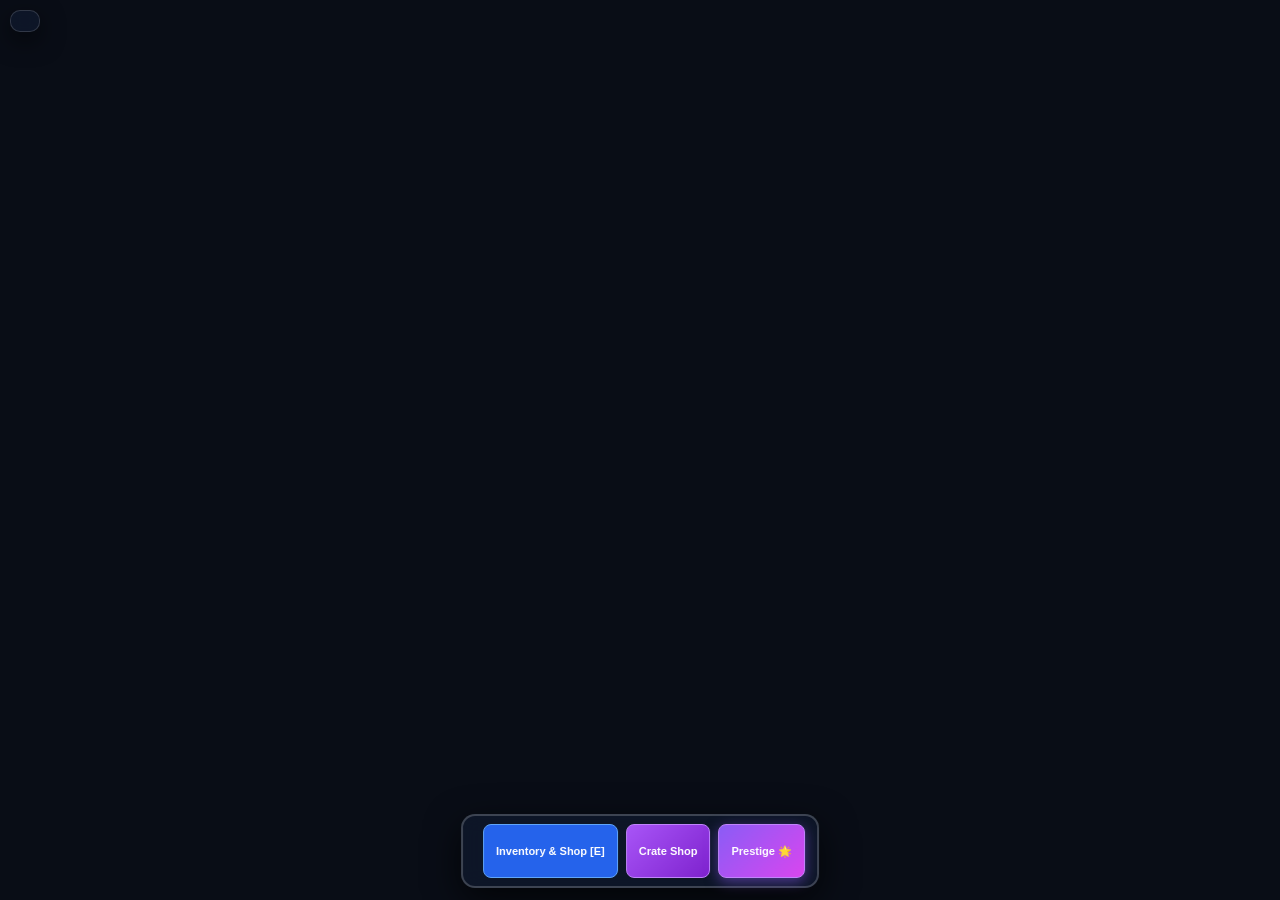
==== all.html @ d8cf81f6 "Add self-contained all.html for standalone testing" ====
<!DOCTYPE html>
<html lang="en">
<head>
  <meta charset="UTF-8">
  <meta name="viewport" content="width=device-width, initial-scale=1.0">
  <title>Miner's Haven Clone</title>
  <style>
/* ===========================================================
   MINER'S HAVEN - RESPONSIVE STYLESHEET
   =========================================================== */

html, body {
  margin: 0;
  padding: 0;
  overflow: hidden;
  background: #090d16;
  font-family: system-ui, -apple-system, BlinkMacSystemFont, 'Segoe UI', Roboto, sans-serif;
  -webkit-user-select: none;
  user-select: none;
  width: 100vw;
  height: 100vh;
}

canvas { display: block; cursor: grab; }
canvas.dragging { cursor: grabbing; }
canvas.mode-placing, canvas.mode-moving { cursor: crosshair; }
canvas.mode-inspecting { cursor: help; }

/* Responsive HUD Data Box */
#hud {
  position: fixed;
  top: 10px; left: 10px;
  color: #f1f5f9;
  background: rgba(15, 23, 42, 0.92);
  backdrop-filter: blur(8px);
  border: 1px solid rgba(255, 255, 255, 0.15);
  padding: 10px 14px;
  border-radius: 10px;
  font-size: 11px;
  font-family: ui-monospace, SFMono-Regular, Menlo, Monaco, Consolas, monospace;
  pointer-events: auto;
  line-height: 1.45;
  white-space: pre-wrap;
  max-width: min(440px, calc(100vw - 20px));
  box-sizing: border-box;
  z-index: 60;
  box-shadow: 0 8px 24px rgba(0,0,0,0.6);
}

/* Building Context Action Card */
#contextMenu {
  position: fixed;
  width: 250px;
  background: #0f172a;
  border: 2px solid #3b82f6;
  border-radius: 12px;
  box-shadow: 0 16px 36px rgba(0, 0, 0, 0.8);
  display: none;
  flex-direction: column;
  z-index: 90;
  overflow: hidden;
}
#contextMenu.open { display: flex; }
.ctx-header {
  display: flex;
  align-items: center;
  justify-content: space-between;
  padding: 10px 14px;
  background: rgba(255, 255, 255, 0.06);
  border-bottom: 1px solid rgba(255, 255, 255, 0.1);
}
.ctx-title-box { display: flex; align-items: center; gap: 8px; }
.ctx-swatch {
  width: 24px; height: 24px;
  border-radius: 6px;
  border: 1px solid rgba(255, 255, 255, 0.2);
}
.ctx-title { font-size: 13px; font-weight: 800; color: #f8fafc; }
.ctx-sub { font-size: 10px; font-weight: 600; color: #7fd0ff; }
.ctx-close {
  background: none; border: none; color: #94a3b8;
  font-size: 18px; cursor: pointer; padding: 0 4px;
}
.ctx-close:hover { color: #ef476f; }
.ctx-body {
  padding: 12px;
  display: flex;
  flex-direction: column;
  gap: 10px;
}
.ctx-stats {
  font-size: 11px; color: #cbd5e1;
  background: rgba(0, 0, 0, 0.3);
  padding: 8px;
  border-radius: 6px;
  line-height: 1.4;
}
.ctx-actions { display: flex; flex-direction: column; gap: 6px; }
.ctx-btn {
  background: #1e293b;
  border: 1px solid #334155;
  color: #f8fafc;
  padding: 8px;
  border-radius: 6px;
  font-size: 11px; font-weight: 700;
  cursor: pointer;
  display: flex; align-items: center; justify-content: center; gap: 6px;
  transition: all 0.15s;
}
.ctx-btn:hover { background: #334155; border-color: #3b82f6; }
.ctx-btn.danger { color: #ef476f; border-color: rgba(239, 71, 111, 0.3); }
.ctx-btn.danger:hover { background: #ef476f; color: #fff; }

.ctx-walls-section {
  border-top: 1px solid rgba(255, 255, 255, 0.1);
  padding-top: 8px;
}
.ctx-walls-title { font-size: 10px; font-weight: 700; color: #94a3b8; margin-bottom: 6px; }
.ctx-walls-grid { display: grid; grid-template-columns: 1fr 1fr; gap: 4px; }
.ctx-wall-btn {
  background: rgba(255, 255, 255, 0.05);
  border: 1px solid rgba(255, 255, 255, 0.15);
  color: #cbd5e1;
  font-size: 9px; font-weight: 700;
  padding: 5px;
  border-radius: 4px;
  cursor: pointer;
}
.ctx-wall-btn.active {
  background: #10b981; color: #fff; border-color: #34d399;
}

/* Reactive Hotbar UI */
#hotbarContainer {
  position: fixed;
  bottom: 12px;
  left: 50%;
  transform: translateX(-50%);
  display: flex;
  align-items: center;
  gap: 8px;
  background: rgba(15, 23, 42, 0.92);
  backdrop-filter: blur(10px);
  border: 2px solid rgba(255, 255, 255, 0.2);
  border-radius: 14px;
  padding: 8px 12px;
  box-shadow: 0 12px 36px rgba(0, 0, 0, 0.7);
  z-index: 60;
  max-width: min(96vw, 760px);
  box-sizing: border-box;
  flex-wrap: wrap;
  justify-content: center;
}
.hotbar-slot {
  width: min(54px, 13vw);
  height: min(54px, 13vw);
  background: #1e293b;
  border: 2px solid #334155;
  border-radius: 8px;
  display: flex;
  flex-direction: column;
  align-items: center;
  justify-content: center;
  cursor: pointer;
  position: relative;
  transition: all 0.15s;
}
.hotbar-slot:hover { border-color: #60a5fa; transform: translateY(-2px); }
.hotbar-slot.active { border-color: #ff9f6b; background: rgba(255, 159, 107, 0.15); box-shadow: 0 0 10px rgba(255, 159, 107, 0.4); }
.hotbar-key {
  position: absolute; top: 2px; left: 4px; font-size: 9px; font-weight: 800; color: #94a3b8;
}
.hotbar-swatch { width: 18px; height: 18px; border-radius: 4px; margin-top: 4px; }
.hotbar-label { font-size: 8px; font-weight: 700; color: #f8fafc; margin-top: 2px; text-align: center; max-width: 48px; overflow: hidden; text-overflow: ellipsis; white-space: nowrap; }

.inventory-btn {
  background: #2563eb;
  border: 1px solid #60a5fa;
  border-radius: 8px;
  color: #fff;
  padding: 0 12px;
  height: min(54px, 13vw);
  font-size: 11px;
  font-weight: 800;
  cursor: pointer;
  display: flex; align-items: center; justify-content: center; gap: 6px;
  transition: background 0.15s, transform 0.15s;
  white-space: nowrap;
}
.inventory-btn:hover { background: #3b82f6; transform: translateY(-2px); }
.crate-shop-btn {
  background: linear-gradient(135deg, #a855f7, #7e22ce);
  border: 1px solid #c084fc;
}
.crate-shop-btn:hover { background: linear-gradient(135deg, #c084fc, #a855f7); }

/* Reactive Industrial Dark Inventory Folder Dialog */
#inventoryModal, #customCreatorModal, #crateModal {
  position: fixed;
  top: 0; left: 0; width: 100vw; height: 100vh;
  background: rgba(9, 13, 22, 0.85);
  backdrop-filter: blur(12px);
  display: none;
  align-items: center;
  justify-content: center;
  z-index: 100;
}
#inventoryModal.open, #customCreatorModal.open, #crateModal.open { display: flex; }

.inv-wrapper {
  width: 920px;
  max-width: 94vw;
  max-height: 90vh;
  display: flex;
  flex-direction: column;
}

.inv-header {
  display: flex;
  align-items: center;
  justify-content: space-between;
  padding: 0 4px;
}
.inv-tabs {
  display: flex;
  gap: 6px;
  flex-wrap: wrap;
}
.inv-tab {
  background: #1e293b;
  border: 1px solid #334155;
  border-bottom: none;
  border-radius: 8px 8px 0 0;
  color: #94a3b8;
  padding: 10px 18px;
  font-size: 12px;
  font-weight: 700;
  cursor: pointer;
  transition: all 0.15s;
  position: relative;
  top: 1px;
}
.inv-tab:hover { color: #f8fafc; background: #334155; }
.inv-tab.active {
  background: #0f172a;
  color: #38bdf8;
  border-color: #38bdf8;
  border-bottom: 1px solid #0f172a;
  z-index: 2;
  top: 0;
}

.inv-close {
  background: none; border: none; color: #94a3b8; font-size: 24px; cursor: pointer; padding: 4px 8px;
}
.inv-close:hover { color: #ef476f; }

.inv-window {
  background: #0f172a;
  border: 1px solid #38bdf8;
  border-radius: 0 10px 10px 10px;
  padding: 20px;
  box-shadow: 0 24px 60px rgba(0, 0, 0, 0.85);
  display: flex;
  flex-direction: column;
  gap: 16px;
  max-height: calc(85vh - 50px);
  overflow-y: auto;
}

.inv-toolbar {
  display: flex;
  align-items: center;
  justify-content: space-between;
  gap: 14px;
  background: rgba(30, 41, 59, 0.5);
  padding: 10px 14px;
  border-radius: 8px;
  border: 1px solid #334155;
}
.inv-search-wrap {
  flex: 1;
  display: flex;
  align-items: center;
}
.inv-search-input {
  width: 100%;
  background: #090d16;
  border: 1px solid #334155;
  border-radius: 6px;
  color: #f8fafc;
  padding: 10px 14px;
  font-size: 13px;
  outline: none;
  transition: border-color 0.15s;
}
.inv-search-input:focus {
  border-color: #38bdf8;
}
.creator-launch-btn {
  height: 40px;
  padding: 0 16px;
  font-size: 12px;
  background: #0284c7;
  border: 1px solid #38bdf8;
  white-space: nowrap;
}
.creator-launch-btn:hover { background: #0369a1; }

.inv-grid {
  display: grid;
  grid-template-columns: repeat(auto-fill, minmax(210px, 1fr));
  gap: 14px;
}

/* Item Card Styling & Rarity Borders */
.inv-card {
  background: rgba(30, 41, 59, 0.7);
  border: 2px solid #334155;
  border-radius: 10px;
  padding: 12px;
  display: flex;
  flex-direction: column;
  gap: 8px;
  position: relative;
  transition: transform 0.15s, border-color 0.15s;
}
.inv-card:hover { transform: translateY(-2px); border-color: #60a5fa; }
.inv-card.locked { opacity: 0.65; filter: grayscale(40%); }
.inv-card.rarity-common { border-color: #94a3b8; }
.inv-card.rarity-uncommon { border-color: #10b981; }
.inv-card.rarity-rare { border-color: #3b82f6; }
.inv-card.rarity-epic { border-color: #a855f7; }
.inv-card.rarity-exotic { border-color: #f59e0b; box-shadow: 0 0 10px rgba(245, 158, 11, 0.2); }

.inv-card-top { display: flex; align-items: center; gap: 10px; }
.inv-card-swatch { width: 32px; height: 32px; border-radius: 6px; border: 1px solid rgba(255, 255, 255, 0.2); flex-shrink: 0; }
.inv-card-title { font-size: 13px; font-weight: 800; color: #f8fafc; }
.inv-card-badge {
  font-size: 9px; font-weight: 800; padding: 2px 6px; border-radius: 4px; display: inline-block; margin-top: 2px; text-transform: uppercase;
}
.rarity-badge-common { background: rgba(148, 163, 184, 0.2); color: #cbd5e1; }
.rarity-badge-uncommon { background: rgba(16, 185, 129, 0.2); color: #34d399; }
.rarity-badge-rare { background: rgba(59, 130, 246, 0.2); color: #60a5fa; }
.rarity-badge-epic { background: rgba(168, 85, 247, 0.2); color: #c084fc; }
.rarity-badge-exotic { background: rgba(245, 158, 11, 0.2); color: #fbbf24; }

.inv-card-desc {
  font-size: 10px; color: #cbd5e1; line-height: 1.4; flex: 1;
  background: rgba(0, 0, 0, 0.25);
  padding: 8px;
  border-radius: 6px;
}
.inv-card-actions { display: flex; flex-direction: column; gap: 6px; }
.inv-card-place-btn {
  width: 100%;
  background: #2563eb;
  border: 1px solid #60a5fa;
  border-radius: 6px;
  color: #fff;
  padding: 8px;
  font-size: 11px;
  font-weight: 800;
  cursor: pointer;
  text-align: center;
  transition: background 0.15s;
}
.inv-card-place-btn:hover { background: #3b82f6; }
.inv-card-place-btn.locked-btn {
  background: #334155; border-color: #475569; color: #94a3b8; cursor: not-allowed;
}

.inv-slot-selector {
  display: flex; align-items: center; justify-content: space-between; gap: 4px;
  background: rgba(0, 0, 0, 0.3); padding: 4px; border-radius: 6px;
}
.inv-slot-label { font-size: 9px; font-weight: 700; color: #94a3b8; padding-left: 4px; }
.inv-slot-btns { display: flex; gap: 3px; }
.inv-slot-btn {
  width: 20px; height: 20px;
  background: rgba(255, 255, 255, 0.08);
  border: 1px solid rgba(255, 255, 255, 0.15);
  border-radius: 4px;
  color: #cbd5e1;
  font-size: 9px; font-weight: 800;
  cursor: pointer;
  display: flex; align-items: center; justify-content: center;
}
.inv-slot-btn:hover { background: #3b82f6; color: #fff; border-color: #60a5fa; }
.inv-slot-btn.equipped { background: #ff9f6b; color: #000; border-color: #ff9f6b; font-weight: 900; }

/* Interactive Crate Shop & Loot Box Animation */
.crate-window {
  width: 780px; max-width: 94vw;
  background: #0f172a;
  border: 2px solid #a855f7;
  border-radius: 14px;
  box-shadow: 0 20px 50px rgba(0, 0, 0, 0.9);
  display: flex; flex-direction: column; overflow: hidden;
}
.crate-header {
  display: flex; align-items: center; justify-content: space-between; padding: 14px 20px;
  background: rgba(168, 85, 247, 0.1); border-bottom: 1px solid rgba(168, 85, 247, 0.2);
}
.crate-title { font-size: 16px; font-weight: 800; color: #f8fafc; }
.crate-body {
  padding: 20px;
  display: flex; flex-direction: column; gap: 20px;
}
.crate-cards {
  display: grid; grid-template-columns: repeat(auto-fit, minmax(210px, 1fr)); gap: 16px;
}
.crate-card {
  background: rgba(30, 41, 59, 0.8);
  border: 2px solid #334155;
  border-radius: 12px;
  padding: 16px;
  display: flex; flex-direction: column; align-items: center; gap: 10px;
  text-align: center;
  transition: transform 0.15s, border-color 0.15s;
}
.crate-card:hover { transform: translateY(-3px); border-color: #c084fc; }
.crate-icon { font-size: 42px; margin-bottom: 4px; }
.crate-name { font-size: 14px; font-weight: 800; color: #f8fafc; }
.crate-cost { font-size: 12px; font-weight: 700; color: #34d399; }
.crate-desc { font-size: 10px; color: #cbd5e1; line-height: 1.4; }
.crate-buy-btn {
  width: 100%;
  background: linear-gradient(135deg, #a855f7, #7e22ce);
  border: 1px solid #c084fc;
  border-radius: 8px;
  color: #fff; padding: 10px; font-size: 12px; font-weight: 800;
  cursor: pointer; transition: transform 0.15s;
}
.crate-buy-btn:hover { transform: scale(1.03); background: linear-gradient(135deg, #c084fc, #a855f7); }

/* Unboxing Roulette Carousel */
.unboxing-overlay {
  display: none; flex-direction: column; align-items: center; justify-content: center; gap: 16px;
  padding: 20px; background: rgba(15, 23, 42, 0.95); border-radius: 12px; border: 2px solid #a855f7;
}
.unboxing-overlay.open { display: flex; }
.roulette-container {
  width: 100%; height: 110px; overflow: hidden; position: relative;
  background: #090d16; border: 2px solid #334155; border-radius: 10px;
}
.roulette-track {
  display: flex; gap: 12px; position: absolute; top: 12px; left: 0; transition: left 3.5s cubic-bezier(0.1, 1, 0.1, 1);
}
.roulette-item {
  width: 86px; height: 86px; background: #1e293b; border: 2px solid #334155; border-radius: 8px;
  display: flex; flex-direction: column; align-items: center; justify-content: center; gap: 4px; flex-shrink: 0;
}
.roulette-pointer {
  position: absolute; top: 0; left: 50%; transform: translateX(-50%);
  width: 4px; height: 100%; background: #ef476f; z-index: 5; box-shadow: 0 0 10px #ef476f;
}

/* Interactive Object Creator Styling */
.creator-window {
  width: 780px; max-width: 94vw;
  background: #0f172a; border: 2px solid #3b82f6; border-radius: 14px;
  box-shadow: 0 20px 50px rgba(0, 0, 0, 0.8);
  display: flex; flex-direction: column; overflow: hidden;
}
.creator-header {
  display: flex; align-items: center; justify-content: space-between; padding: 14px 20px;
  background: rgba(255, 255, 255, 0.06); border-bottom: 1px solid rgba(255, 255, 255, 0.1);
}
.creator-title { font-size: 16px; font-weight: 800; color: #f8fafc; }
.creator-close { background: none; border: none; color: #94a3b8; font-size: 22px; cursor: pointer; }
.creator-close:hover { color: #ef476f; }
.creator-body { padding: 20px; display: grid; grid-template-columns: 220px 1fr; gap: 20px; }
.creator-left, .creator-right { display: flex; flex-direction: column; gap: 10px; }
.creator-section-title { font-size: 11px; font-weight: 700; color: #94a3b8; text-transform: uppercase; letter-spacing: 0.5px; }
#pixelCanvas {
  width: 192px; height: 192px; background: #1e293b; border: 2px solid rgba(255, 255, 255, 0.2);
  border-radius: 8px; cursor: crosshair; image-rendering: pixelated;
}
.palette-row { display: flex; gap: 4px; flex-wrap: wrap; }
.palette-color {
  width: 22px; height: 22px; border-radius: 4px; border: 1px solid rgba(255, 255, 255, 0.3); cursor: pointer; transition: transform 0.1s;
}
.palette-color:hover, .palette-color.active { transform: scale(1.2); border-color: #fff; box-shadow: 0 0 6px rgba(255,255,255,0.6); }
.creator-tool-row { display: flex; gap: 4px; }
.creator-tool-btn {
  flex: 1; background: rgba(255, 255, 255, 0.08); border: 1px solid rgba(255, 255, 255, 0.15);
  border-radius: 4px; color: #e2e8f0; font-size: 10px; font-weight: 700; padding: 6px; cursor: pointer;
}
.creator-tool-btn.active { background: #3b82f6; color: #fff; border-color: #60a5fa; }
.creator-field { display: flex; flex-direction: column; gap: 4px; flex: 1; }
.creator-field label { font-size: 11px; font-weight: 700; color: #cbd5e1; }
.creator-field input, .creator-field select {
  background: rgba(15, 23, 42, 0.8); border: 1px solid rgba(255, 255, 255, 0.2); border-radius: 6px;
  color: #fff; padding: 8px 10px; font-size: 12px; outline: none;
}
.creator-field-row { display: flex; gap: 10px; }
.creator-save-btn {
  margin-top: 8px; background: linear-gradient(135deg, #10b981, #059669); border: 1px solid #34d399;
  border-radius: 8px; color: #fff; padding: 12px; font-size: 13px; font-weight: 800; cursor: pointer;
  box-shadow: 0 4px 14px rgba(16, 185, 129, 0.4); transition: transform 0.15s;
}
.creator-save-btn:hover { transform: translateY(-2px); background: linear-gradient(135deg, #34d399, #10b981); }

/* Inspector Panel */
#inspectorPanel {
  position: fixed; top: 12px; right: 12px; width: 280px; background: #0f172a; border: 1px solid #334155;
  border-radius: 10px; box-shadow: 0 10px 30px rgba(0,0,0,0.6); display: none; flex-direction: column; z-index: 70; overflow: hidden;
}
#inspectorPanel.open { display: flex; }
.panel-header { display: flex; align-items: center; justify-content: space-between; padding: 8px 12px; background: rgba(255,255,255,0.05); border-bottom: 1px solid rgba(255,255,255,0.1); }
#inspectorTitle { font-size: 12px; font-weight: 800; color: #f8fafc; }
#inspectorClose { background: none; border: none; color: #94a3b8; font-size: 18px; cursor: pointer; }
#inspectorBody { padding: 12px; margin: 0; font-size: 10px; font-family: monospace; color: #cbd5e1; max-height: 300px; overflow-y: auto; white-space: pre-wrap; }

/* ===========================================================
   MOBILE RESPONSIVE BREAKPOINTS & TOUCH TARGET ENHANCEMENTS
   =========================================================== */

@media (max-width: 768px) {
  #hud {
    top: 6px; left: 6px; right: 6px;
    max-width: none;
    font-size: 10px;
    padding: 6px 10px;
    line-height: 1.35;
    border-radius: 8px;
  }

  #hotbarContainer {
    bottom: 8px;
    left: 4px; right: 4px;
    transform: none;
    max-width: 100vw;
    width: auto;
    padding: 6px 8px;
    gap: 6px;
    overflow-x: auto;
    flex-wrap: nowrap;
    justify-content: flex-start;
    -webkit-overflow-scrolling: touch;
  }

  .hotbar-slot {
    width: 48px; height: 48px; flex-shrink: 0; min-width: 44px; min-height: 44px;
  }
  .inventory-btn {
    height: 48px; font-size: 10px; padding: 0 10px; flex-shrink: 0; min-height: 44px;
  }

  /* Modals on Mobile */
  .inv-wrapper, .crate-window, .creator-window {
    width: 100vw !important;
    max-width: 100vw !important;
    height: 100vh !important;
    max-height: 100vh !important;
    border-radius: 0 !important;
    border: none !important;
  }
  .inv-window {
    border-radius: 0 !important;
    border: none !important;
    padding: 10px;
    max-height: calc(100vh - 110px) !important;
  }
  .inv-grid {
    grid-template-columns: repeat(auto-fill, minmax(150px, 1fr));
    gap: 8px;
  }
  .inv-card { padding: 8px; gap: 6px; }
  .inv-card-title { font-size: 11px; }
  .inv-card-desc { font-size: 9px; padding: 6px; }
  .inv-card-place-btn { padding: 8px; font-size: 10px; min-height: 40px; }
  .inv-slot-btn { width: 24px; height: 24px; font-size: 10px; min-width: 24px; min-height: 24px; }

  /* Context Menu Sheet on Mobile */
  #contextMenu {
    left: 50% !important;
    transform: translateX(-50%);
    bottom: 80px !important;
    top: auto !important;
    width: 92vw !important;
    max-width: 380px !important;
    z-index: 100;
  }

  .creator-body {
    grid-template-columns: 1fr;
    gap: 12px;
    overflow-y: auto;
    max-height: calc(100vh - 70px);
  }
  #pixelCanvas {
    width: 160px; height: 160px; margin: 0 auto;
  }
}

@media (max-width: 480px) {
  .inv-tabs { gap: 2px; }
  .inv-tab { padding: 6px 8px; font-size: 10px; min-height: 38px; }
  .inv-search-input { width: 90px; font-size: 10px; }
  .inv-search-box { gap: 4px; }
}

/* ===========================================================
   NEW SHOP, INVENTORY, META & PRESTIGE STYLING
   =========================================================== */

.inv-main-tabs {
  display: flex; gap: 6px; align-items: center;
}
.inv-main-tab {
  background: rgba(255, 255, 255, 0.08); border: 1px solid rgba(255, 255, 255, 0.15);
  color: #cbd5e1; padding: 8px 14px; border-radius: 8px 8px 0 0;
  font-size: 13px; font-weight: 800; cursor: pointer; transition: all 0.15s;
}
.inv-main-tab:hover { background: rgba(255, 255, 255, 0.15); color: #fff; }
.inv-main-tab.active {
  background: #3b82f6; color: #fff; border-color: #60a5fa; box-shadow: 0 -2px 10px rgba(59, 130, 246, 0.5);
}

.meta-status-bar {
  display: flex; gap: 8px; flex-wrap: wrap; padding: 8px 16px;
  background: rgba(0, 0, 0, 0.4); border-bottom: 1px solid rgba(255, 255, 255, 0.1);
  align-items: center; font-size: 12px;
}
.meta-chip {
  padding: 4px 10px; border-radius: 6px; font-weight: 700; background: rgba(255, 255, 255, 0.06);
  border: 1px solid rgba(255, 255, 255, 0.1); color: #e2e8f0;
}
.chip-cash { border-color: rgba(234, 179, 8, 0.4); color: #fde047; }
.chip-points { border-color: rgba(168, 85, 247, 0.4); color: #c084fc; }
.chip-keys { border-color: rgba(245, 158, 11, 0.4); color: #fbbf24; }
.chip-shards { border-color: rgba(56, 189, 248, 0.4); color: #38bdf8; }
.chip-dust { border-color: rgba(236, 72, 153, 0.4); color: #f472b6; }

.prestige-btn {
  background: linear-gradient(135deg, #8b5cf6, #d946ef) !important;
  border-color: #c084fc !important;
  box-shadow: 0 4px 14px rgba(139, 92, 246, 0.5) !important;
  font-weight: 800 !important;
}
.prestige-btn:hover {
  transform: translateY(-2px);
  background: linear-gradient(135deg, #a855f7, #ec4899) !important;
}

/* Modal Backdrop */
.modal-backdrop {
  position: fixed; inset: 0; background: rgba(0, 0, 0, 0.75);
  backdrop-filter: blur(6px); z-index: 150; display: flex;
  align-items: center; justify-content: center; padding: 16px;
}

/* Prestige Modal */
.prestige-window {
  width: 580px; max-width: 92vw; background: #0f172a; border: 2px solid #a855f7;
  border-radius: 16px; box-shadow: 0 20px 60px rgba(168, 85, 247, 0.4);
  display: flex; flex-direction: column; overflow: hidden; color: #f8fafc;
}
.prestige-header {
  display: flex; align-items: center; justify-content: space-between;
  padding: 16px 20px; background: rgba(168, 85, 247, 0.15); border-bottom: 1px solid rgba(168, 85, 247, 0.3);
}
.prestige-title { font-size: 18px; font-weight: 900; color: #e9d5ff; }
.prestige-body { padding: 20px; display: flex; flex-direction: column; gap: 16px; }

.prestige-stats-box {
  background: rgba(0, 0, 0, 0.35); border: 1px solid rgba(255, 255, 255, 0.1);
  border-radius: 12px; padding: 14px; display: flex; flex-direction: column; gap: 8px;
}
.prestige-stat-row { display: flex; justify-content: space-between; font-size: 13px; color: #cbd5e1; }
.prestige-stat-row strong { color: #fff; }
.prestige-divider { height: 1px; background: rgba(255, 255, 255, 0.1); margin: 4px 0; }

.prestige-payout-box { display: grid; grid-template-columns: 1fr 1fr; gap: 12px; margin-top: 4px; }
.payout-card {
  background: rgba(168, 85, 247, 0.12); border: 1px solid rgba(168, 85, 247, 0.3);
  border-radius: 10px; padding: 12px; display: flex; flex-direction: column; align-items: center; gap: 4px;
}
.payout-label { font-size: 11px; font-weight: 700; color: #d8b4fe; text-transform: uppercase; }
.payout-value { font-size: 22px; font-weight: 900; color: #f472b6; }

.prestige-explanation { display: grid; grid-template-columns: 1fr 1fr; gap: 14px; }
.explanation-col {
  background: rgba(0, 0, 0, 0.25); border-radius: 10px; padding: 12px; font-size: 11px;
}
.explanation-col.loss { border: 1px solid rgba(239, 68, 68, 0.3); }
.explanation-col.keep { border: 1px solid rgba(34, 197, 94, 0.3); }
.explanation-col h4 { margin: 0 0 8px 0; font-size: 12px; font-weight: 800; }
.explanation-col.loss h4 { color: #fca5a5; }
.explanation-col.keep h4 { color: #86efac; }
.explanation-col ul { margin: 0; padding-left: 16px; color: #cbd5e1; line-height: 1.5; }

.prestige-confirm-btn {
  width: 100%; padding: 14px; border-radius: 10px; font-size: 15px; font-weight: 900;
  border: none; cursor: pointer; transition: all 0.2s;
  background: linear-gradient(135deg, #a855f7, #ec4899); color: #fff;
  box-shadow: 0 6px 20px rgba(168, 85, 247, 0.4);
}
.prestige-confirm-btn:hover:not(:disabled) {
  transform: translateY(-2px); box-shadow: 0 8px 25px rgba(236, 72, 153, 0.6);
}
.prestige-confirm-btn:disabled {
  background: #334155; color: #64748b; cursor: not-allowed; box-shadow: none;
}

/* Crate Prestige Card */
.crate-card.crate-prestige {
  border-color: #a855f7 !important;
  background: linear-gradient(145deg, rgba(168, 85, 247, 0.15), rgba(15, 23, 42, 0.9)) !important;
}
.prestige-key-btn {
  background: linear-gradient(135deg, #f59e0b, #d97706) !important;
  border-color: #fbbf24 !important;
}
.prestige-key-btn:hover {
  background: linear-gradient(135deg, #fbbf24, #f59e0b) !important;
}

/* Inventory Item Badges & Stock Counters */
.inv-card-stock {
  position: absolute; top: 6px; right: 6px;
  background: #3b82f6; color: #fff; font-weight: 900; font-size: 10px;
  padding: 2px 6px; border-radius: 6px; border: 1px solid rgba(255, 255, 255, 0.3);
}
.inv-card-perm-badge {
  position: absolute; top: 6px; left: 6px;
  background: #a855f7; color: #fff; font-weight: 800; font-size: 9px;
  padding: 2px 6px; border-radius: 4px; text-transform: uppercase;
}
.inv-card-blueprint-badge {
  position: absolute; bottom: 6px; right: 6px;
  background: #10b981; color: #fff; font-weight: 800; font-size: 9px;
  padding: 2px 6px; border-radius: 4px;
}
.inv-card-price {
  font-size: 12px; font-weight: 800; color: #fde047; margin-top: 4px;
}
.inv-card-growth {
  font-size: 9px; color: #94a3b8; margin-top: 2px;
}

/* Rarity Styles */
.rarity-common { border-color: #64748b; }
.rarity-uncommon { border-color: #22c55e; }
.rarity-rare { border-color: #3b82f6; }
.rarity-epic { border-color: #a855f7; }
.rarity-exotic { border-color: #f59e0b; }
.rarity-legendary { border-color: #ec4899; }
.rarity-mythic { border-color: #ef4444; box-shadow: 0 0 12px rgba(239, 68, 68, 0.4); }

/* Relic Cards */
.relic-card {
  background: rgba(15, 23, 42, 0.8); border: 1px solid #3b82f6; border-radius: 10px;
  padding: 12px; display: flex; flex-direction: column; gap: 6px; position: relative;
}
.relic-card-title { font-size: 13px; font-weight: 800; color: #38bdf8; }
.relic-card-desc { font-size: 11px; color: #cbd5e1; line-height: 1.4; }
.relic-active-tag {
  align-self: flex-start; background: #10b981; color: #fff; font-size: 9px;
  font-weight: 800; padding: 2px 6px; border-radius: 4px;
}


</style>
</head>
<body>

<canvas id="game"></canvas>
<div id="hud"></div>

<!-- Building Context Menu Card -->
<div id="contextMenu">
  <div class="ctx-header">
    <div class="ctx-title-box">
      <div class="ctx-swatch" id="ctxSwatch"></div>
      <div>
        <div class="ctx-title" id="ctxTitle">Building Name</div>
        <div class="ctx-sub" id="ctxSub">Category • 1x1 Tile</div>
      </div>
    </div>
    <button class="ctx-close" id="closeCtxBtn">×</button>
  </div>
  <div class="ctx-body">
    <div class="ctx-stats" id="ctxStats"></div>
    <div class="ctx-actions">
      <button class="ctx-btn" id="ctxBtnRotate">Rotate [R]</button>
      <button class="ctx-btn" id="ctxBtnMove">Move Building</button>
      <button class="ctx-btn danger" id="ctxBtnDelete">Delete</button>
    </div>
    <div class="ctx-walls-section" id="ctxWallsSection" style="display: none;">
      <div class="ctx-walls-title">Conveyor Side Walls</div>
      <div class="ctx-walls-grid">
        <button class="ctx-wall-btn" id="ctxWall0">Right Wall</button>
        <button class="ctx-wall-btn" id="ctxWall1">Bottom Wall</button>
        <button class="ctx-wall-btn" id="ctxWall2">Left Wall</button>
        <button class="ctx-wall-btn" id="ctxWall3">Top Wall</button>
      </div>
    </div>
  </div>
</div>

<!-- Reactive Hotbar UI -->
<div id="hotbarContainer">
  <div id="hotbarSlots" style="display: flex; gap: 8px;"></div>
  <button class="inventory-btn" id="openInvBtn">Inventory & Shop [E]</button>
  <button class="inventory-btn crate-shop-btn" id="openCrateBtn">Crate Shop</button>
  <button class="inventory-btn prestige-btn" id="openPrestigeBtn">Prestige 🌟</button>
</div>

<!-- Industrial Dark Inventory Catalog & Shop -->
<div id="inventoryModal">
  <div class="inv-wrapper">
    <div class="inv-header">
      <div class="inv-main-tabs" id="invMainTabs">
        <button class="inv-main-tab active" data-tab="shop">🏪 Shop</button>
        <button class="inv-main-tab" data-tab="inventory">📦 Inventory</button>
        <button class="inv-main-tab" data-tab="relics">🗿 Relics</button>
        <button class="inv-main-tab" data-tab="meta">🌟 Meta / Prestige</button>
      </div>
      <button class="inv-close" id="closeInvBtn">×</button>
    </div>
    
    <!-- Meta Currency Status Bar -->
    <div class="meta-status-bar" id="metaStatusBar">
      <span class="meta-chip chip-cash">💰 Cash: <strong id="metaCash">$0</strong></span>
      <span class="meta-chip chip-points">🌟 Points: <strong id="metaPoints">0</strong></span>
      <span class="meta-chip chip-keys">🔑 Keys: <strong id="metaKeys">0</strong></span>
      <span class="meta-chip chip-shards">💎 Shards: <strong id="metaShards">0</strong></span>
      <span class="meta-chip chip-dust">🌌 Dust: <strong id="metaDust">0</strong></span>
    </div>

    <div class="inv-window">
      <!-- Category Filter Header (Visible for Shop & Inventory) -->
      <div class="inv-sub-header" id="invSubHeader">
        <div class="inv-tabs" id="invTabs">
          <button class="inv-tab active" data-category="all">All Items</button>
          <button class="inv-tab" data-category="extractor">Extractors</button>
          <button class="inv-tab" data-category="belt">Conveyors</button>
          <button class="inv-tab" data-category="upgrader">Upgraders</button>
          <button class="inv-tab" data-category="seller">Sellers</button>
        </div>
        <div class="inv-search-wrap">
          <input type="text" class="inv-search-input" id="invSearchInput" placeholder="Search items by name or category...">
        </div>
        <button class="inventory-btn creator-launch-btn" id="openCreatorBtn">+ Custom Machine</button>
      </div>

      <!-- Main Dynamic Content Grid -->
      <div class="inv-grid" id="invGrid"></div>
    </div>
  </div>
</div>

<!-- Crate Shop Modal -->
<div id="crateModal">
  <div class="crate-window">
    <div class="crate-header">
      <div class="crate-title">Crate Shop & Meta Unboxing</div>
      <button class="creator-close" id="closeCrateBtn">×</button>
    </div>
    <div class="crate-body">
      <div class="crate-cards">
        <div class="crate-card">
          <div class="crate-name">Regular Crate</div>
          <div class="crate-cost">$250</div>
          <div class="crate-desc">72% Item Copy, 20% Permanent Utility, 7% Rare Blueprint, 1% Relic.</div>
          <button class="crate-buy-btn" data-crate="regular">Open ($250)</button>
        </div>
        <div class="crate-card">
          <div class="crate-name">Golden Crate</div>
          <div class="crate-cost">$1,000</div>
          <div class="crate-desc">45% Permanent Copy, 35% Rare/Epic Blueprint, 15% Relic, 5% Shards.</div>
          <button class="crate-buy-btn" data-crate="gold">Open ($1,000)</button>
        </div>
        <div class="crate-card">
          <div class="crate-name">Exotic Crate</div>
          <div class="crate-cost">$5,000</div>
          <div class="crate-desc">35% Epic/Exotic Permanent, 35% Blueprint, 20% Relic, 8% Shards, 2% Key Fragment.</div>
          <button class="crate-buy-btn" data-crate="exotic">Open ($5,000)</button>
        </div>
        <div class="crate-card crate-prestige">
          <div class="crate-name">Prestige Crate 🔑</div>
          <div class="crate-cost">1 Prestige Key</div>
          <div class="crate-desc">45% Exclusive Blueprint, 25% Mythic Copy, 20% Relic, 10% Prestige Dust.</div>
          <button class="crate-buy-btn prestige-key-btn" data-crate="prestige">Open (1 Key)</button>
        </div>
      </div>

      <!-- Unboxing Roulette Animation -->
      <div class="unboxing-overlay" id="unboxingOverlay">
        <div class="creator-section-title" id="rouletteTitle">Unboxing Rewards...</div>
        <div class="roulette-container">
          <div class="roulette-pointer"></div>
          <div class="roulette-track" id="rouletteTrack"></div>
        </div>
      </div>
    </div>
  </div>
</div>

<!-- Prestige Confirmation Modal -->
<div id="prestigeModal" class="modal-backdrop" style="display: none;">
  <div class="prestige-window">
    <div class="prestige-header">
      <div class="prestige-title">🌟 Reset & Prestige</div>
      <button class="creator-close" id="closePrestigeBtn">×</button>
    </div>
    <div class="prestige-body">
      <div class="prestige-stats-box">
        <div class="prestige-stat-row">
          <span>Current Lifetime Earnings:</span>
          <strong id="pModalEarnings">$0</strong>
        </div>
        <div class="prestige-stat-row">
          <span>Prestige Requirement:</span>
          <strong>$10,000,000,000 ($10B)</strong>
        </div>
        <div class="prestige-divider"></div>
        <div class="prestige-payout-box">
          <div class="payout-card">
            <span class="payout-label">Prestige Points</span>
            <strong class="payout-value" id="pModalPoints">+0</strong>
          </div>
          <div class="payout-card">
            <span class="payout-label">Prestige Keys</span>
            <strong class="payout-value" id="pModalKeys">+0</strong>
          </div>
        </div>
      </div>

      <div class="prestige-explanation">
        <div class="explanation-col loss">
          <h4>❌ RESET ON PRESTIGE</h4>
          <ul>
            <li>Current Cash & Lifetime Earnings</li>
            <li>All Active Placed Factory Buildings</li>
            <li>All Active Ores on Belts/Ground</li>
            <li>Run-specific Shop Level Costs</li>
          </ul>
        </div>
        <div class="explanation-col keep">
          <h4>✅ KEPT ACROSS PRESTIGE</h4>
          <ul>
            <li>All Owned Unplaced Inventory Items</li>
            <li>All Permanent Crate Unlocks & Blueprints</li>
            <li>All Equipped & Collected Relics</li>
            <li>Prestige Points, Keys, Shards & Dust</li>
          </ul>
        </div>
      </div>

      <div class="prestige-actions">
        <button class="prestige-confirm-btn" id="btnConfirmPrestige" disabled>Prestige Now 🌟</button>
      </div>
    </div>
  </div>
</div>

<!-- Interactive Object Creator Modal -->
<div id="customCreatorModal">
  <div class="creator-window">
    <div class="creator-header">
      <div class="creator-title">Object & Machine Creator</div>
      <button class="creator-close" id="closeCreatorBtn">×</button>
    </div>
    <div class="creator-body">
      <div class="creator-left">
        <div class="creator-section-title">Pixel Art Sprite Editor (12x12)</div>
        <canvas id="pixelCanvas" width="192" height="192"></canvas>
        <div class="palette-row" id="paletteRow"></div>
        <div class="creator-tool-row">
          <button class="creator-tool-btn active" id="toolPencil">Pencil</button>
          <button class="creator-tool-btn" id="toolEraser">Eraser</button>
          <button class="creator-tool-btn" id="toolClear">Clear</button>
        </div>
      </div>
      <div class="creator-right">
        <div class="creator-section-title">Item Data Configuration</div>
        <div class="creator-field">
          <label>Item Name</label>
          <input type="text" id="custName" value="Custom Machine" placeholder="Name your machine...">
        </div>
        <div class="creator-field-row">
          <div class="creator-field">
            <label>Category</label>
            <select id="custCategory">
              <option value="extractor">Extractor / Miner</option>
              <option value="belt">Conveyor Belt</option>
              <option value="upgrader">Upgrader</option>
              <option value="seller">Seller</option>
            </select>
          </div>
          <div class="creator-field">
            <label>Cost ($)</label>
            <input type="number" id="custCost" value="200" min="0">
          </div>
        </div>
        <div class="creator-field-row">
          <div class="creator-field">
            <label>Width (Tiles)</label>
            <select id="custWidth">
              <option value="1">1 Tile</option>
              <option value="0.5">0.5 Half-Tile</option>
              <option value="2">2 Tiles</option>
              <option value="3">3 Tiles</option>
            </select>
          </div>
          <div class="creator-field">
            <label>Height (Tiles)</label>
            <select id="custHeight">
              <option value="1">1 Tile</option>
              <option value="2">2 Tiles</option>
            </select>
          </div>
        </div>

        <!-- Dynamic Category Specific Panels -->
        <div id="custSettingsExtractor" class="cust-cat-panel">
          <div class="creator-section-title" style="margin-top:6px;">Mining & Ore Settings</div>
          <div class="creator-field-row">
            <div class="creator-field">
              <label>Ore Name</label>
              <input type="text" id="custOreName" value="Ruby Ore">
            </div>
            <div class="creator-field">
              <label>Ore Shape</label>
              <select id="custOreShape">
                <option value="circle">Circle</option>
                <option value="diamond">Diamond</option>
                <option value="square">Square</option>
              </select>
            </div>
          </div>
          <div class="creator-field-row">
            <div class="creator-field">
              <label>Ore Base Value ($)</label>
              <input type="number" id="custOreValue" value="25" min="1">
            </div>
            <div class="creator-field">
              <label>Spawn Interval (ms)</label>
              <input type="number" id="custSpawnRate" value="1000" min="200" step="100">
            </div>
          </div>
        </div>

        <div id="custSettingsBelt" class="cust-cat-panel" style="display: none;">
          <div class="creator-section-title" style="margin-top:6px;">Conveyor Settings</div>
          <div class="creator-field">
            <label>Conveyor Speed (px/s)</label>
            <input type="number" id="custSpeed" value="180" min="20" max="500">
          </div>
        </div>

        <div id="custSettingsUpgrader" class="cust-cat-panel" style="display: none;">
          <div class="creator-section-title" style="margin-top:6px;">Upgrader Stats</div>
          <div class="creator-field-row">
            <div class="creator-field">
              <label>Value Multiplier (x)</label>
              <input type="number" id="custMulti" value="2.5" step="0.5" min="1">
            </div>
            <div class="creator-field">
              <label>Flat Boost (+$)</label>
              <input type="number" id="custFlat" value="50" min="0">
            </div>
          </div>
          <div class="creator-field">
            <label>Heat / Energy Cost</label>
            <input type="number" id="custEnergy" value="15" min="0">
          </div>
        </div>

        <div id="custSettingsSeller" class="cust-cat-panel" style="display: none;">
          <div class="creator-section-title" style="margin-top:6px;">Seller Settings</div>
          <div class="creator-field">
            <label>Sale Bonus Multiplier</label>
            <input type="number" id="custSellerMulti" value="1.0" step="0.1" min="0.5">
          </div>
        </div>

        <button class="creator-save-btn" id="btnSaveCustomItem">Save & Register Item</button>
      </div>
    </div>
  </div>
</div>

<div id="inspectorPanel">
  <div class="panel-header">
    <span id="inspectorTitle">—</span>
    <button id="inspectorClose">×</button>
  </div>
  <pre id="inspectorBody"></pre>
</div>

<script>
// ===========================================================
// MINER'S HAVEN - GAME SIMULATION ENGINE & RENDERER (V2 OVERHAUL)
// ===========================================================

const canvas = document.getElementById('game');
const ctx = canvas.getContext('2d');

function resizeCanvas() {
  canvas.width = window.innerWidth;
  canvas.height = window.innerHeight;
}
window.addEventListener('resize', resizeCanvas);
resizeCanvas();

// ===========================================================
// STATE SCHEMA & ARCHITECTURE
// ===========================================================

const STATE = {
  config: {
    grid: { cols: 24, rows: 24, cellSize: 64 },
    maxOres: 300,
    beltAcceleration: 3,
    groundFriction: 2.5,
    oreGroundLifespan: 3,

    prestigeThresholdLifetime: 1e10, // $10 Billion
    prestigeKeyLogBase: 10,
    inventoryBaseCapacity: 40,

    crateDuplicateShardValue: {
      regular: 1,
      golden: 4,
      exotic: 15,
      prestige: 50
    }
  },

  run: {
    money: 1000,
    lifetimeEarnings: 0,
    buildings: [],
    ores: [],
    timeScale: 1.0,
    isPaused: false
  },

  shop: {
    stock: {},
    dynamicPriceLevel: {}
  },

  inventory: {
    capacity: 40,
    items: {
      extractor: { qty: 2, permanent: false, source: 'starter' },
      belt: { qty: 10, permanent: false, source: 'starter' },
      upgrader1x1: { qty: 1, permanent: false, source: 'starter' },
      seller: { qty: 1, permanent: false, source: 'starter' }
    },
    permanentItems: {},
    consumables: {}
  },

  meta: {
    prestigePoints: 0,
    prestigeKeys: 0,
    blueprintUnlocks: {
      extractor: true,
      belt: true,
      fastBelt: true,
      halfBelt: true,
      upgrader1x1: true,
      upgraderHalf: true,
      seller: true,
      coalExtractor: true
    },
    relics: {},
    shards: 0,
    prestigeDust: 0,
    collection: {}
  },

  defs: {
    itemDefs: {
      ore: { id: 'ore', name: 'Standard Ore', color: '#ffb03b', size: 14, baseValue: 5, shape: 'circle' },
      megaOre: { id: 'megaOre', name: 'Mega Ore', color: '#ff4757', size: 22, baseValue: 25, shape: 'diamond' },
      magmaOre: { id: 'magmaOre', name: 'Magma Ore', color: '#ff4757', size: 18, baseValue: 50, shape: 'diamond', defaultStatus: { flaming: true } },
      uraniumOre: { id: 'uraniumOre', name: 'Uranium Ore', color: '#2ecc71', size: 16, baseValue: 150, shape: 'circle', defaultStatus: { radioactive: true } },
      coalOre: { id: 'coalOre', name: 'Coal Fuel Ore', color: '#334155', size: 16, baseValue: 15, shape: 'square', isFuel: true },
      superDiamondOre: { id: 'superDiamondOre', name: 'Super Diamond Ore', color: '#38bdf8', size: 24, baseValue: 300, shape: 'diamond', defaultStatus: { sparkling: true } },
      
      // New Ore Types
      crystalOre: { id: 'crystalOre', name: 'Crystal Ore', color: '#a855f7', size: 16, baseValue: 200, shape: 'diamond', defaultStatus: { sparkling: true, crystalline: true } },
      antimatterPellet: { id: 'antimatterPellet', name: 'Antimatter Pellet', color: '#ec4899', size: 20, baseValue: 1500, shape: 'diamond' },
      timeCrystalOre: { id: 'timeCrystalOre', name: 'Time Crystal Ore', color: '#06b6d4', size: 18, baseValue: 800, shape: 'diamond', defaultStatus: { timeAged: true } },
      glowAlgaeOre: { id: 'glowAlgaeOre', name: 'Glow Algae Ore', color: '#10b981', size: 14, baseValue: 120, shape: 'circle', defaultStatus: { wet: 10 } },
      voidShardOre: { id: 'voidShardOre', name: 'Void Shard Ore', color: '#312e81', size: 22, baseValue: 12000, shape: 'diamond', defaultStatus: { nullified: true } }
    },

    buildingDefs: {
      // --- CORE EXTRACTORS ---
      extractor: {
        id: 'extractor', name: 'Standard Extractor', category: 'extractor', rarity: 'common', cost: 100, priceGrowth: 1.10,
        unlockMethod: 'shop', size: { w: 3, h: 1 }, layer: 'machine', color: '#3d6a8f', speed: 40,
        tags: ['dropper', 'starter'], attributes: { spawnRateMs: 1000 },
        ports: [{ dx: 3, dy: 0, kind: 'output', color: '#ffcf5c', dropSide: null }],
        produces: { item: 'ore', rate: 1000 }
      },
      coalExtractor: {
        id: 'coalExtractor', name: 'Coal Mine (Fuel)', category: 'extractor', rarity: 'common', cost: 450, priceGrowth: 1.10,
        unlockMethod: 'shop', size: { w: 3, h: 1 }, layer: 'machine', color: '#1e293b', speed: 40,
        tags: ['dropper', 'fuel_provider'], attributes: { fuelType: 'coal' },
        ports: [{ dx: 3, dy: 0, kind: 'output', color: '#475569', dropSide: null }],
        produces: { item: 'coalOre', rate: 1200 }
      },
      megaExtractor: {
        id: 'megaExtractor', name: '2x2 Mega Extractor', category: 'extractor', rarity: 'rare', cost: 4500, priceGrowth: 1.12,
        unlockMethod: 'shop', size: { w: 2, h: 2 }, layer: 'machine', color: '#2b7873', speed: 40,
        tags: ['dropper', 'heavy_machinery'], attributes: { spawnRateMs: 1500 },
        ports: [{ dx: 2, dy: 0.5, kind: 'output', color: '#ff4757', dropSide: null }],
        produces: { item: 'megaOre', rate: 1500 }
      },
      volcanoDropper: {
        id: 'volcanoDropper', name: 'Volcano Mine', category: 'extractor', rarity: 'epic', cost: 18000, priceGrowth: 1.13,
        unlockMethod: 'shop', size: { w: 3, h: 1 }, layer: 'machine', color: '#881337', speed: 40,
        tags: ['dropper', 'flaming'], attributes: { temperature: 1200 },
        ports: [{ dx: 3, dy: 0, kind: 'output', color: '#ff4757', dropSide: null }],
        produces: { item: 'magmaOre', rate: 1200 }
      },
      thermalExtractor: {
        id: 'thermalExtractor', name: 'Fueled Thermal Mine', category: 'extractor', rarity: 'epic', cost: 85000, priceGrowth: 1.14,
        unlockMethod: 'shop', size: { w: 3, h: 2 }, layer: 'machine', color: '#c2410c', speed: 40,
        tags: ['dropper', 'fuel_consuming'], attributes: { fuelRequired: 'coal', runDurationSec: 8 },
        requiresFuel: true,
        ports: [
          { dx: 0, dy: 0.5, kind: 'input', color: '#334155', dropSide: null },
          { dx: 3, dy: 0.5, kind: 'output', color: '#38bdf8', dropSide: null }
        ],
        produces: { item: 'superDiamondOre', rate: 800 }
      },
      uraniumMine: {
        id: 'uraniumMine', name: 'Uranium Centrifuge', category: 'extractor', rarity: 'exotic', cost: 350000, priceGrowth: 1.15,
        unlockMethod: 'prestigeCrate', crateOnly: true, size: { w: 2, h: 2 }, layer: 'machine', color: '#14532d', speed: 40,
        tags: ['dropper', 'radioactive'], attributes: { radiationSv: 50 },
        ports: [{ dx: 2, dy: 0.5, kind: 'output', color: '#2ecc71', dropSide: null }],
        produces: { item: 'uraniumOre', rate: 1600 }
      },

      // --- NEW EXTRACTORS ---
      geodeDriller: {
        id: 'geodeDriller', name: 'Crystal Geode Driller', category: 'extractor', rarity: 'rare', cost: 9000, priceGrowth: 1.12,
        unlockMethod: 'goldenCrate', crateOnly: true, size: { w: 3, h: 2 }, layer: 'machine', color: '#a855f7', speed: 40,
        tags: ['dropper', 'crystal'], attributes: {},
        ports: [{ dx: 3, dy: 0.5, kind: 'output', color: '#c084fc', dropSide: null }],
        produces: { item: 'crystalOre', rate: 1100 }
      },
      antimatterSiphon: {
        id: 'antimatterSiphon', name: 'Antimatter Siphon', category: 'extractor', rarity: 'legendary', cost: 2500000, priceGrowth: 1.15,
        unlockMethod: 'prestigeCrate', crateOnly: true, size: { w: 2, h: 2 }, layer: 'machine', color: '#ec4899', speed: 40,
        tags: ['dropper', 'antimatter'], attributes: {},
        ports: [{ dx: 2, dy: 0.5, kind: 'output', color: '#f472b6', dropSide: null }],
        produces: { item: 'antimatterPellet', rate: 1400 }
      },
      temporalFluxBorer: {
        id: 'temporalFluxBorer', name: 'Temporal Flux Borer', category: 'extractor', rarity: 'exotic', cost: 1400000, priceGrowth: 1.14,
        unlockMethod: 'prestigeCrate', crateOnly: true, size: { w: 3, h: 3 }, layer: 'machine', color: '#06b6d4', speed: 40,
        tags: ['dropper', 'temporal'], attributes: {},
        ports: [{ dx: 3, dy: 1, kind: 'output', color: '#67e8f9', dropSide: null }],
        produces: { item: 'timeCrystalOre', rate: 1000 }
      },
      algaeVat: {
        id: 'algaeVat', name: 'Bioluminescent Algae Vat', category: 'extractor', rarity: 'epic', cost: 65000, priceGrowth: 1.13,
        unlockMethod: 'exoticCrate', crateOnly: true, size: { w: 2, h: 1 }, layer: 'machine', color: '#10b981', speed: 40,
        tags: ['dropper', 'algae'], attributes: {},
        ports: [{ dx: 2, dy: 0, kind: 'output', color: '#34d399', dropSide: null }],
        produces: { item: 'glowAlgaeOre', rate: 900 }
      },
      voidHarvester: {
        id: 'voidHarvester', name: 'Void Fragment Harvester', category: 'extractor', rarity: 'mythic', cost: 25000000, priceGrowth: 1.16,
        unlockMethod: 'prestigeCrate', crateOnly: true, size: { w: 4, h: 2 }, layer: 'machine', color: '#312e81', speed: 40,
        tags: ['dropper', 'void'], attributes: {},
        ports: [{ dx: 4, dy: 0.5, kind: 'output', color: '#818cf8', dropSide: null }],
        produces: { item: 'voidShardOre', rate: 1600 }
      },

      // --- CORE CONVEYORS & LOGISTICS ---
      belt: {
        id: 'belt', name: 'Conveyor Belt', category: 'belt', rarity: 'common', cost: 15, priceGrowth: 1.08,
        unlockMethod: 'shop', size: { w: 1, h: 1 }, layer: 'belt', color: '#4b4f58', speed: 90,
        tags: ['transport'], attributes: {},
        ports: [{ dx: 0, dy: 0, kind: 'through', color: '#ffcf5c', dropSide: 0 }]
      },
      halfBelt: {
        id: 'halfBelt', name: 'Half-Width Belt', category: 'belt', rarity: 'uncommon', cost: 35, priceGrowth: 1.09,
        unlockMethod: 'shop', size: { w: 0.5, h: 1 }, layer: 'belt', color: '#334155', isHalfBelt: true, speed: 90,
        tags: ['transport', 'narrow'], attributes: {},
        ports: [{ dx: 0, dy: 0, kind: 'through', color: '#94a3b8', dropSide: 0 }]
      },
      fastBelt: {
        id: 'fastBelt', name: 'Fast Conveyor', category: 'belt', rarity: 'uncommon', cost: 120, priceGrowth: 1.10,
        unlockMethod: 'shop', size: { w: 1, h: 1 }, layer: 'belt', color: '#3a7ca5', speed: 180,
        tags: ['transport'], attributes: {},
        ports: [{ dx: 0, dy: 0, kind: 'through', color: '#7fd0ff', dropSide: 0 }]
      },
      splitter: {
        id: 'splitter', name: 'Belt Splitter', category: 'belt', rarity: 'rare', cost: 1100, priceGrowth: 1.11,
        unlockMethod: 'shop', size: { w: 1, h: 1 }, layer: 'belt', color: '#e67e22', isSplitter: true, speed: 100,
        tags: ['routing'], attributes: {},
        ports: [{ dx: 0, dy: 0, kind: 'through', color: '#f39c12', dropSide: 0 }]
      },
      merger: {
        id: 'merger', name: 'Belt Merger', category: 'belt', rarity: 'rare', cost: 1100, priceGrowth: 1.11,
        unlockMethod: 'shop', size: { w: 1, h: 1 }, layer: 'belt', color: '#27ae60', isMerger: true, speed: 100,
        tags: ['routing'], attributes: {},
        ports: [{ dx: 0, dy: 0, kind: 'through', color: '#2ecc71', dropSide: 0 }]
      },
      ultraBelt: {
        id: 'ultraBelt', name: 'Ultra Conveyor', category: 'belt', rarity: 'epic', cost: 8000, priceGrowth: 1.12,
        unlockMethod: 'shop', size: { w: 1, h: 1 }, layer: 'belt', color: '#d97706', speed: 320,
        tags: ['transport'], attributes: {},
        ports: [{ dx: 0, dy: 0, kind: 'through', color: '#fbbf24', dropSide: 0 }]
      },

      // --- NEW LOGISTICS MACHINES ---
      magLevRail: {
        id: 'magLevRail', name: 'Magnetic Levitation Rail', category: 'belt', rarity: 'epic', cost: 30000, priceGrowth: 1.12,
        unlockMethod: 'goldenCrate', crateOnly: true, size: { w: 1, h: 1 }, layer: 'belt', color: '#6366f1', speed: 450,
        tags: ['transport', 'maglev'], attributes: {},
        ports: [{ dx: 0, dy: 0, kind: 'through', color: '#818cf8', dropSide: 0 }]
      },
      phaseShiftBelt: {
        id: 'phaseShiftBelt', name: 'Phase-Shift Conveyor', category: 'belt', rarity: 'exotic', cost: 220000, priceGrowth: 1.13,
        unlockMethod: 'prestigeCrate', crateOnly: true, size: { w: 1, h: 1 }, layer: 'belt', color: '#8b5cf6', speed: 250,
        tags: ['transport', 'intangible'], attributes: {}, passesThrough: true,
        ports: [{ dx: 0, dy: 0, kind: 'through', color: '#c084fc', dropSide: 0 }]
      },
      gravityInverter: {
        id: 'gravityInverter', name: 'Gravity Inverter Belt', category: 'belt', rarity: 'rare', cost: 4500, priceGrowth: 1.11,
        unlockMethod: 'goldenCrate', crateOnly: true, size: { w: 1, h: 1 }, layer: 'belt', color: '#e11d48', speed: 120,
        tags: ['transport', 'gravity'], attributes: {}, gravityInvert: true,
        ports: [{ dx: 0, dy: 0, kind: 'through', color: '#fb7185', dropSide: 0 }]
      },
      cryoStorageBelt: {
        id: 'cryoStorageBelt', name: 'Cryo-Storage Conveyor', category: 'belt', rarity: 'rare', cost: 7500, priceGrowth: 1.11,
        unlockMethod: 'goldenCrate', crateOnly: true, size: { w: 1, h: 1 }, layer: 'belt', color: '#0284c7', speed: 40,
        tags: ['transport', 'freeze'], attributes: {}, freezesOres: true,
        ports: [{ dx: 0, dy: 0, kind: 'through', color: '#38bdf8', dropSide: 0 }]
      },
      quantumLink: {
        id: 'quantumLink', name: 'Quantum Entanglement Link', category: 'belt', rarity: 'legendary', cost: 1800000, priceGrowth: 1.14,
        unlockMethod: 'prestigeCrate', crateOnly: true, size: { w: 1, h: 1 }, layer: 'belt', color: '#d946ef', speed: 200,
        tags: ['transport', 'teleport'], attributes: {}, isTeleporter: true,
        ports: [{ dx: 0, dy: 0, kind: 'through', color: '#f0abfc', dropSide: 0 }]
      },

      // --- CORE UPGRADERS ---
      upgrader1x1: {
        id: 'upgrader1x1', name: '1x1 Upgrader', category: 'upgrader', rarity: 'common', cost: 300, priceGrowth: 1.10,
        unlockMethod: 'shop', size: { w: 1, h: 1 }, layer: 'belt', color: '#d35400', multiplier: 2.0, energyCost: 10, speed: 90,
        tags: ['multiplier'], attributes: {},
        ports: [{ dx: 0, dy: 0, kind: 'through', color: '#e67e22', dropSide: 0 }]
      },
      upgraderHalf: {
        id: 'upgraderHalf', name: 'Half Upgrader', category: 'upgrader', rarity: 'uncommon', cost: 550, priceGrowth: 1.11,
        unlockMethod: 'shop', size: { w: 0.5, h: 1 }, layer: 'belt', color: '#8e44ad', multiplier: 1.5, energyCost: 5, isHalf: true, speed: 90,
        tags: ['multiplier', 'narrow'], attributes: {},
        ports: [{ dx: 0, dy: 0, kind: 'through', color: '#9b59b6', dropSide: 0 }]
      },
      freonSprayer: {
        id: 'freonSprayer', name: 'Freon Cooling Sprayer', category: 'upgrader', rarity: 'uncommon', cost: 2200, priceGrowth: 1.11,
        unlockMethod: 'shop', size: { w: 1, h: 1 }, layer: 'belt', color: '#0284c7', extinguishes: true, appliesWet: 6, cooldownEnergy: 50, speed: 90,
        tags: ['cooling', 'extinguisher'], attributes: {},
        ports: [{ dx: 0, dy: 0, kind: 'through', color: '#38bdf8', dropSide: 0 }]
      },
      upgrader2x1: {
        id: 'upgrader2x1', name: '2x1 Wide Upgrader', category: 'upgrader', rarity: 'rare', cost: 8500, priceGrowth: 1.12,
        unlockMethod: 'shop', size: { w: 2, h: 1 }, layer: 'belt', color: '#c0392b', multiplier: 3.0, energyCost: 20, speed: 90,
        tags: ['multiplier'], attributes: {},
        ports: [
          { dx: 0, dy: 0, kind: 'through', color: '#e74c3c', dropSide: 0 },
          { dx: 1, dy: 0, kind: 'through', color: '#e74c3c', dropSide: 0 }
        ]
      },
      pyroRefiner: {
        id: 'pyroRefiner', name: 'Pyro Blast Furnace', category: 'upgrader', rarity: 'rare', cost: 14000, priceGrowth: 1.12,
        unlockMethod: 'shop', size: { w: 1, h: 1 }, layer: 'belt', color: '#b91c1c', multiplier: 3.5, appliesFlaming: true, speed: 90,
        tags: ['multiplier', 'flaming'], attributes: {},
        ports: [{ dx: 0, dy: 0, kind: 'through', color: '#f87171', dropSide: 0 }]
      },
      leadDecontaminator: {
        id: 'leadDecontaminator', name: 'Lead Decontaminator', category: 'upgrader', rarity: 'epic', cost: 40000, priceGrowth: 1.13,
        unlockMethod: 'shop', size: { w: 1, h: 1 }, layer: 'belt', color: '#475569', removesRadioactive: true, multiplier: 2.5, speed: 90,
        tags: ['decontaminator', 'multiplier'], attributes: {},
        ports: [{ dx: 0, dy: 0, kind: 'through', color: '#94a3b8', dropSide: 0 }]
      },
      stellarSparkler: {
        id: 'stellarSparkler', name: 'Stellar Prism', category: 'upgrader', rarity: 'exotic', cost: 750000, priceGrowth: 1.13,
        unlockMethod: 'prestigeCrate', crateOnly: true, size: { w: 1, h: 1 }, layer: 'belt', color: '#eab308', appliesSparkling: true, speed: 90,
        tags: ['sparkles', 'buff'], attributes: {},
        ports: [{ dx: 0, dy: 0, kind: 'through', color: '#fde047', dropSide: 0 }]
      },
      upgraderPlasma: {
        id: 'upgraderPlasma', name: 'Plasma Supercharger', category: 'upgrader', rarity: 'epic', cost: 800000, priceGrowth: 1.14,
        unlockMethod: 'prestigeCrate', crateOnly: true, size: { w: 1, h: 1 }, layer: 'belt', color: '#ff0055', flatAdd: 500, energyCost: 35, speed: 100,
        tags: ['flat_boost', 'plasma'], attributes: {},
        ports: [{ dx: 0, dy: 0, kind: 'through', color: '#ff0055', dropSide: 0 }]
      },

      // --- NEW UPGRADERS & UTILITY MACHINES ---
      oreCrystallizer: {
        id: 'oreCrystallizer', name: 'Ore Crystallizer', category: 'upgrader', rarity: 'rare', cost: 22000, priceGrowth: 1.12,
        unlockMethod: 'goldenCrate', crateOnly: true, size: { w: 1, h: 1 }, layer: 'belt', color: '#06b6d4', multiplier: 2.2, appliesCrystalline: true, speed: 90,
        tags: ['multiplier', 'crystal'], attributes: {},
        ports: [{ dx: 0, dy: 0, kind: 'through', color: '#67e8f9', dropSide: 0 }]
      },
      probabilityAmp: {
        id: 'probabilityAmp', name: 'Probability Amplifier', category: 'upgrader', rarity: 'exotic', cost: 750000, priceGrowth: 1.13,
        unlockMethod: 'prestigeCrate', crateOnly: true, size: { w: 1, h: 1 }, layer: 'belt', color: '#f59e0b', multiplier: 1.8, appliesLucky: true, speed: 90,
        tags: ['multiplier', 'lucky'], attributes: {},
        ports: [{ dx: 0, dy: 0, kind: 'through', color: '#fbbf24', dropSide: 0 }]
      },
      entropyStabilizer: {
        id: 'entropyStabilizer', name: 'Entropy Stabilizer', category: 'upgrader', rarity: 'epic', cost: 110000, priceGrowth: 1.13,
        unlockMethod: 'exoticCrate', crateOnly: true, size: { w: 1, h: 1 }, layer: 'belt', color: '#14b8a6', multiplier: 3.0, nullifiesBadStatuses: true, speed: 90,
        tags: ['multiplier', 'stabilizer'], attributes: {},
        ports: [{ dx: 0, dy: 0, kind: 'through', color: '#2dd4bf', dropSide: 0 }]
      },
      resonanceHarmonizer: {
        id: 'resonanceHarmonizer', name: 'Resonance Harmonizer', category: 'upgrader', rarity: 'legendary', cost: 1600000, priceGrowth: 1.14,
        unlockMethod: 'prestigeCrate', crateOnly: true, size: { w: 1, h: 1 }, layer: 'belt', color: '#eab308', multiplier: 4.5, sparklingSynergy: true, speed: 90,
        tags: ['multiplier', 'synergy'], attributes: {},
        ports: [{ dx: 0, dy: 0, kind: 'through', color: '#fde047', dropSide: 0 }]
      },
      matterReplicator: {
        id: 'matterReplicator', name: 'Matter Replicator', category: 'upgrader', rarity: 'mythic', cost: 12000000, priceGrowth: 1.15,
        unlockMethod: 'prestigeCrate', crateOnly: true, size: { w: 2, h: 1 }, layer: 'belt', color: '#a855f7', duplicatesOre: true, maxDuplicateCount: 1, speed: 90,
        tags: ['duplicator'], attributes: {},
        ports: [
          { dx: 0, dy: 0, kind: 'through', color: '#c084fc', dropSide: 0 },
          { dx: 1, dy: 0, kind: 'through', color: '#c084fc', dropSide: 0 }
        ]
      },
      oreTransmuter: {
        id: 'oreTransmuter', name: 'Ore Transmuter', category: 'upgrader', rarity: 'epic', cost: 250000, priceGrowth: 1.13,
        unlockMethod: 'exoticCrate', crateOnly: true, size: { w: 1, h: 1 }, layer: 'belt', color: '#f43f5e', multiplier: 2.5, transmutation: true, speed: 90,
        tags: ['transmuter'], attributes: {},
        ports: [{ dx: 0, dy: 0, kind: 'through', color: '#fb7185', dropSide: 0 }]
      },
      shardOfLife: {
        id: 'shardOfLife', name: 'Shard of Life', category: 'upgrader', rarity: 'mythic', cost: 40000000, priceGrowth: 1.16,
        unlockMethod: 'prestigeCrate', crateOnly: true, size: { w: 2, h: 2 }, layer: 'belt', color: '#22c55e', multiplier: 6.0, auraRadius: 2, speed: 90,
        tags: ['aura', 'multiplier'], attributes: {},
        ports: [
          { dx: 0, dy: 0, kind: 'through', color: '#4ade80', dropSide: 0 },
          { dx: 1, dy: 0, kind: 'through', color: '#4ade80', dropSide: 0 }
        ]
      },

      // --- CORE SELLERS ---
      seller: {
        id: 'seller', name: 'Seller', category: 'seller', rarity: 'common', cost: 0, priceGrowth: 1.00,
        unlockMethod: 'shop', size: { w: 1, h: 1 }, layer: 'machine', color: '#7a4fa0', consumes: true,
        tags: ['furnace', 'starter'], attributes: {},
        ports: [{ dx: 0, dy: 0, kind: 'input', color: '#9ad1ff', dropSide: null }]
      },
      blastSmelter: {
        id: 'blastSmelter', name: 'Blast Smelter (2.0x)', category: 'seller', rarity: 'exotic', cost: 275000, priceGrowth: 1.14,
        unlockMethod: 'shop', size: { w: 2, h: 2 }, layer: 'machine', color: '#581c87', consumes: true, sellerBonus: 2.0,
        tags: ['furnace', 'heavy_machinery'], attributes: {},
        ports: [{ dx: 0, dy: 0.5, kind: 'input', color: '#a855f7', dropSide: null }]
      },

      // --- NEW SELLERS ---
      dimensionalVault: {
        id: 'dimensionalVault', name: 'Dimensional Vault', category: 'seller', rarity: 'exotic', cost: 1400000, priceGrowth: 1.14,
        unlockMethod: 'exoticCrate', crateOnly: true, size: { w: 2, h: 2 }, layer: 'machine', color: '#4c1d95', consumes: true, sellerBonus: 3.5, batchThreshold: 5,
        tags: ['vault', 'batch_seller'], attributes: {},
        ports: [{ dx: 0, dy: 0.5, kind: 'input', color: '#818cf8', dropSide: null }]
      },
      catalyticConverter: {
        id: 'catalyticConverter', name: 'Catalytic Converter', category: 'seller', rarity: 'rare', cost: 95000, priceGrowth: 1.12,
        unlockMethod: 'exoticCrate', crateOnly: true, size: { w: 2, h: 1 }, layer: 'machine', color: '#84cc16', consumes: true, sellerBonus: 2.5, radioactiveBonus: 4.0,
        tags: ['furnace', 'radioactive_bonus'], attributes: {},
        ports: [{ dx: 0, dy: 0, kind: 'input', color: '#a3e635', dropSide: null }]
      },
      soulForge: {
        id: 'soulForge', name: 'Soul Forge', category: 'seller', rarity: 'legendary', cost: 6500000, priceGrowth: 1.15,
        unlockMethod: 'prestigeCrate', crateOnly: true, size: { w: 3, h: 2 }, layer: 'machine', color: '#7f1d1d', consumes: true, sellerBonus: 8.0, penaltyRisk: 0.10,
        tags: ['furnace', 'high_risk'], attributes: {},
        ports: [{ dx: 0, dy: 0.5, kind: 'input', color: '#f87171', dropSide: null }]
      }
    },

    relicDefs: {
      warehouseCharter: { id: 'warehouseCharter', name: 'Warehouse Charter I', desc: '+10 permanent inventory capacity', effect: { inventoryCap: 10 } },
      starterBelts: { id: 'starterBelts', name: 'Starter Belt License', desc: 'Start each run with 8 Conveyor Belts', effect: { startingItems: { belt: 8 } } },
      sellerPermit: { id: 'sellerPermit', name: 'Seller Permit', desc: 'Start each run with 1 Seller', effect: { startingItems: { seller: 1 } } },
      crateMagnet: { id: 'crateMagnet', name: 'Crate Magnet', desc: '+3% crate blueprint odds', effect: { crateLuck: 0.03 } },
      salvageToolkit: { id: 'salvageToolkit', name: 'Salvage Toolkit', desc: 'Demolished items always return full stock to inventory', effect: { salvage100: true } },
      insuranceSeal: { id: 'insuranceSeal', name: 'Insurance Seal', desc: 'Mark 1 placed machine per run as prestige-safe', effect: { maxInsured: 1 } },
      exoticPermit: { id: 'exoticPermit', name: 'Exotic Handling Permit', desc: 'First exotic item placed each run has free cost', effect: { freeFirstExotic: true } },
      vaultArchivist: { id: 'vaultArchivist', name: 'Vault Archivist', desc: '+20% Prestige Dust from Prestige Crates', effect: { prestigeCrateBonus: 0.20 } }
    },

    crateDefs: {
      regular: { id: 'regular', name: 'Regular Crate', currency: 'money', cost: 250 },
      golden: { id: 'golden', name: 'Golden Crate', currency: 'money', cost: 1000 },
      exotic: { id: 'exotic', name: 'Exotic Crate', currency: 'money', cost: 5000 },
      prestige: { id: 'prestige', name: 'Prestige Crate', currency: 'prestigeKeys', cost: 1 }
    }
  },

  // Backward compatibility getters
  get world() {
    return {
      get money() { return STATE.run.money; },
      set money(v) { STATE.run.money = v; },
      get buildings() { return STATE.run.buildings; },
      set buildings(v) { STATE.run.buildings = v; },
      get ores() { return STATE.run.ores; },
      set ores(v) { STATE.run.ores = v; }
    };
  },
  get unlockedBuildingIds() {
    return Object.keys(STATE.meta.blueprintUnlocks).filter(k => STATE.meta.blueprintUnlocks[k]);
  },
  get buildingDefs() {
    return STATE.defs.buildingDefs;
  },
  get itemDefs() {
    return STATE.defs.itemDefs;
  },

  camera: { x: 0, y: 0, zoom: 1, minZoom: 0.25, maxZoom: 4 },
  nextId: 1
};

STATE.camera.x = (STATE.config.grid.cols * STATE.config.grid.cellSize) / 2;
STATE.camera.y = (STATE.config.grid.rows * STATE.config.grid.cellSize) / 2;

function genId(prefix) {
  return `${prefix}_${STATE.nextId++}`;
}

// ===========================================================
// HELPER & MANAGEMENT SYSTEMS (SHOP, INVENTORY, PRESTIGE, CRATES)
// ===========================================================

function getShopItemPrice(defId) {
  const def = STATE.defs.buildingDefs[defId];
  if (!def) return 0;
  const owned = STATE.shop.stock[defId]?.ownedCount || 0;
  const growth = def.priceGrowth || 1.10;
  return Math.round(def.cost * Math.pow(growth, owned));
}

function buyShopItem(defId, qty = 1) {
  const def = STATE.defs.buildingDefs[defId];
  if (!def) return false;
  if (!STATE.meta.blueprintUnlocks[defId]) {
    showToast(`${def.name} blueprint is locked. Open Crates to unlock.`);
    return false;
  }
  const price = getShopItemPrice(defId);
  if (STATE.run.money < price * qty) {
    showToast(`Need ${(price * qty).toLocaleString()} to buy ${qty}x ${def.name}.`);
    return false;
  }

  STATE.run.money -= price * qty;
  if (!STATE.shop.stock[defId]) {
    STATE.shop.stock[defId] = { defId, currentPrice: price, ownedCount: 0 };
  }
  STATE.shop.stock[defId].ownedCount += qty;

  addToInventory(defId, qty, false, 'shop');
  showToast(`Purchased ${qty}x ${def.name}!`);
  triggerSaveState();
  return true;
}

function addToInventory(defId, qty = 1, isPermanent = false, source = 'shop') {
  if (isPermanent) {
    if (!STATE.inventory.permanentItems[defId]) {
      STATE.inventory.permanentItems[defId] = { qty: 0, permanent: true, source };
    }
    STATE.inventory.permanentItems[defId].qty += qty;
  } else {
    if (!STATE.inventory.items[defId]) {
      STATE.inventory.items[defId] = { qty: 0, permanent: false, source };
    }
    STATE.inventory.items[defId].qty += qty;
  }
  triggerSaveState();
}

function removeFromInventory(defId, qty = 1) {
  if (STATE.inventory.items[defId] && STATE.inventory.items[defId].qty >= qty) {
    STATE.inventory.items[defId].qty -= qty;
    return true;
  } else if (STATE.inventory.permanentItems[defId] && STATE.inventory.permanentItems[defId].qty >= qty) {
    STATE.inventory.permanentItems[defId].qty -= qty;
    return true;
  }
  return false;
}

function getInventoryQty(defId) {
  const standard = STATE.inventory.items[defId]?.qty || 0;
  const perm = STATE.inventory.permanentItems[defId]?.qty || 0;
  return standard + perm;
}

function canPlaceFromInventory(defId) {
  return getInventoryQty(defId) > 0;
}

// Prestige Calculator & Execution
function calculatePrestigePayout(lifetimeEarnings) {
  const threshold = STATE.config.prestigeThresholdLifetime || 1e10;
  if (lifetimeEarnings < threshold) {
    return { canPrestige: false, pointsGained: 0, keysGained: 0 };
  }
  const pointsGained = Math.floor(Math.pow(lifetimeEarnings / threshold, 0.5));
  const keysGained = Math.max(1, 1 + Math.floor(Math.log10(lifetimeEarnings / threshold)));
  return { canPrestige: true, pointsGained, keysGained };
}

function executePrestigeReset() {
  const payout = calculatePrestigePayout(STATE.run.lifetimeEarnings);
  if (!payout.canPrestige) return false;

  STATE.meta.prestigePoints += payout.pointsGained;
  STATE.meta.prestigeKeys += payout.keysGained;

  // Reset active run state
  STATE.run.money = 1000;
  STATE.run.lifetimeEarnings = 0;
  STATE.run.buildings = [];
  STATE.run.ores = [];
  STATE.run.timeScale = 1.0;
  STATE.run.isPaused = false;

  // Apply starting relic inventory grants
  if (STATE.meta.relics.starterBelts) addToInventory('belt', 8, false, 'relic');
  if (STATE.meta.relics.sellerPermit) addToInventory('seller', 1, false, 'relic');

  showToast(`Prestige Complete! Gained +${payout.pointsGained} Points & +${payout.keysGained} Keys!`);
  triggerSaveState();
  return true;
}

// Crate Reward Resolution Engine
function openCrate(tier) {
  const crateDef = STATE.defs.crateDefs[tier];
  if (!crateDef) return null;

  if (crateDef.currency === 'money') {
    if (STATE.run.money < crateDef.cost) {
      showToast(`Need ${crateDef.cost} cash for ${crateDef.name}.`);
      return null;
    }
    STATE.run.money -= crateDef.cost;
  } else if (crateDef.currency === 'prestigeKeys') {
    if (STATE.meta.prestigeKeys < crateDef.cost) {
      showToast(`Need ${crateDef.cost} Prestige Key for ${crateDef.name}.`);
      return null;
    }
    STATE.meta.prestigeKeys -= crateDef.cost;
  }

  // Roll rewards from weighted tables
  const rand = Math.random();
  let reward = null;

  if (tier === 'regular') {
    if (rand < 0.72) {
      const ids = ['extractor', 'belt', 'fastBelt', 'upgrader1x1', 'freonSprayer'];
      const id = ids[Math.floor(Math.random() * ids.length)];
      addToInventory(id, 2, false, 'crate');
      reward = { type: 'item', id, qty: 2, label: `2x ${STATE.defs.buildingDefs[id].name}` };
    } else if (rand < 0.92) {
      const ids = ['halfBelt', 'splitter', 'merger', 'upgraderHalf'];
      const id = ids[Math.floor(Math.random() * ids.length)];
      addToInventory(id, 1, true, 'crate');
      reward = { type: 'permanent', id, qty: 1, label: `1x Permanent ${STATE.defs.buildingDefs[id].name}` };
    } else if (rand < 0.99) {
      const ids = ['coalExtractor', 'megaExtractor', 'pyroRefiner'];
      const id = ids[Math.floor(Math.random() * ids.length)];
      if (!STATE.meta.blueprintUnlocks[id]) {
        STATE.meta.blueprintUnlocks[id] = true;
        reward = { type: 'blueprint', id, label: `Blueprint: ${STATE.defs.buildingDefs[id].name}` };
      } else {
        STATE.meta.shards += 1;
        reward = { type: 'shards', qty: 1, label: `Duplicate Blueprint -> +1 Shard` };
      }
    } else {
      const rId = 'warehouseCharter';
      STATE.meta.relics[rId] = true;
      reward = { type: 'relic', id: rId, label: `Relic Unlocked: ${STATE.defs.relicDefs[rId].name}` };
    }
  } else if (tier === 'golden') {
    if (rand < 0.45) {
      const ids = ['geodeDriller', 'magLevRail', 'gravityInverter', 'cryoStorageBelt', 'oreCrystallizer'];
      const id = ids[Math.floor(Math.random() * ids.length)];
      addToInventory(id, 1, true, 'crate');
      reward = { type: 'permanent', id, qty: 1, label: `1x Permanent ${STATE.defs.buildingDefs[id].name}` };
    } else if (rand < 0.80) {
      const ids = ['volcanoDropper', 'thermalExtractor', 'upgrader2x1', 'geodeDriller'];
      const id = ids[Math.floor(Math.random() * ids.length)];
      if (!STATE.meta.blueprintUnlocks[id]) {
        STATE.meta.blueprintUnlocks[id] = true;
        reward = { type: 'blueprint', id, label: `Blueprint: ${STATE.defs.buildingDefs[id].name}` };
      } else {
        STATE.meta.shards += 4;
        reward = { type: 'shards', qty: 4, label: `Duplicate Blueprint -> +4 Shards` };
      }
    } else if (rand < 0.95) {
      const rId = 'starterBelts';
      STATE.meta.relics[rId] = true;
      reward = { type: 'relic', id: rId, label: `Relic Unlocked: ${STATE.defs.relicDefs[rId].name}` };
    } else {
      STATE.meta.shards += 10;
      reward = { type: 'shards', qty: 10, label: `Meta Currency Bundle: +10 Shards` };
    }
  } else if (tier === 'exotic') {
    if (rand < 0.35) {
      const ids = ['algaeVat', 'entropyStabilizer', 'oreTransmuter', 'dimensionalVault', 'catalyticConverter'];
      const id = ids[Math.floor(Math.random() * ids.length)];
      addToInventory(id, 1, true, 'crate');
      reward = { type: 'permanent', id, qty: 1, label: `1x Permanent ${STATE.defs.buildingDefs[id].name}` };
    } else if (rand < 0.70) {
      const ids = ['algaeVat', 'entropyStabilizer', 'oreTransmuter', 'dimensionalVault', 'catalyticConverter'];
      const id = ids[Math.floor(Math.random() * ids.length)];
      if (!STATE.meta.blueprintUnlocks[id]) {
        STATE.meta.blueprintUnlocks[id] = true;
        reward = { type: 'blueprint', id, label: `Blueprint: ${STATE.defs.buildingDefs[id].name}` };
      } else {
        STATE.meta.shards += 15;
        reward = { type: 'shards', qty: 15, label: `Duplicate Blueprint -> +15 Shards` };
      }
    } else if (rand < 0.90) {
      const rId = 'salvageToolkit';
      STATE.meta.relics[rId] = true;
      reward = { type: 'relic', id: rId, label: `Relic Unlocked: ${STATE.defs.relicDefs[rId].name}` };
    } else {
      STATE.meta.shards += 25;
      reward = { type: 'shards', qty: 25, label: `Shard Bundle: +25 Shards` };
    }
  } else if (tier === 'prestige') {
    if (rand < 0.45) {
      const ids = ['antimatterSiphon', 'temporalFluxBorer', 'phaseShiftBelt', 'quantumLink', 'probabilityAmp', 'resonanceHarmonizer', 'matterReplicator', 'voidHarvester', 'soulForge', 'shardOfLife'];
      const id = ids[Math.floor(Math.random() * ids.length)];
      if (!STATE.meta.blueprintUnlocks[id]) {
        STATE.meta.blueprintUnlocks[id] = true;
        reward = { type: 'blueprint', id, label: `Prestige Blueprint: ${STATE.defs.buildingDefs[id].name}` };
      } else {
        STATE.meta.prestigeDust += 50;
        reward = { type: 'prestigeDust', qty: 50, label: `Duplicate Prestige Blueprint -> +50 Dust` };
      }
    } else if (rand < 0.70) {
      const ids = ['antimatterSiphon', 'quantumLink', 'matterReplicator', 'soulForge', 'shardOfLife'];
      const id = ids[Math.floor(Math.random() * ids.length)];
      addToInventory(id, 1, true, 'crate');
      reward = { type: 'permanent', id, qty: 1, label: `1x Mythic Copy: ${STATE.defs.buildingDefs[id].name}` };
    } else if (rand < 0.90) {
      const rIds = ['insuranceSeal', 'exoticPermit', 'vaultArchivist'];
      const rId = rIds[Math.floor(Math.random() * rIds.length)];
      STATE.meta.relics[rId] = true;
      reward = { type: 'relic', id: rId, label: `Relic Unlocked: ${STATE.defs.relicDefs[rId].name}` };
    } else {
      STATE.meta.prestigeDust += 100;
      reward = { type: 'prestigeDust', qty: 100, label: `Prestige Dust Cache: +100 Dust` };
    }
  }

  triggerSaveState();
  return reward;
}

// Transient UI State Variables
let mode = 'idle';
let placingState = null;
let movingState = null;
let isBeltDragging = false;
let beltDragStart = null;
let selectedEntity = null;
let mouseScreen = { x: 0, y: 0 };
let currentCategory = 'all';
let hotbarItems = ['extractor', 'belt', 'fastBelt', 'upgrader1x1', 'freonSprayer', 'seller'];

function setMode(m) {
  mode = m;
  canvas.className = `mode-${mode}`;
  updateInspectorPanel();
}
function cancelMode() {
  placingState = null; movingState = null; isBeltDragging = false; beltDragStart = null; setMode('idle');
}

// Save & Migration System
function triggerSaveState() {
  try {
    const jsonStr = JSON.stringify(STATE, null, 2);
    localStorage.setItem('miners_haven_save', jsonStr);
    fetch('/api/save', {
      method: 'POST',
      headers: { 'Content-Type': 'application/json' },
      body: jsonStr
    }).catch(err => console.error('Save API error:', err));
  } catch (e) {
    console.error('Save state error:', e);
  }
}

function migrateSavedState(savedState) {
  if (!savedState) return;

  if (savedState.world) {
    if (typeof savedState.world.money === 'number') STATE.run.money = savedState.world.money;
    if (Array.isArray(savedState.world.buildings)) STATE.run.buildings = savedState.world.buildings;
  }
  if (savedState.run) Object.assign(STATE.run, savedState.run);
  if (savedState.shop) Object.assign(STATE.shop, savedState.shop);
  if (savedState.inventory) Object.assign(STATE.inventory, savedState.inventory);
  if (savedState.meta) Object.assign(STATE.meta, savedState.meta);

  if (Array.isArray(savedState.unlockedBuildingIds)) {
    savedState.unlockedBuildingIds.forEach(id => { STATE.meta.blueprintUnlocks[id] = true; });
  }

  // Ensure default unlocks exist
  ['extractor', 'belt', 'fastBelt', 'halfBelt', 'upgrader1x1', 'upgraderHalf', 'seller', 'coalExtractor'].forEach(id => {
    STATE.meta.blueprintUnlocks[id] = true;
  });
}

function loadSavedGame() {
  fetch('/savegame.json')
    .then(res => res.json())
    .then(savedState => {
      migrateSavedState(savedState);
      if (typeof renderHotbar === 'function') renderHotbar();
      if (typeof renderInventoryGrid === 'function') renderInventoryGrid();
    })
    .catch(() => {
      const local = localStorage.getItem('miners_haven_save');
      if (local) {
        try {
          const savedState = JSON.parse(local);
          migrateSavedState(savedState);
          if (typeof renderHotbar === 'function') renderHotbar();
          if (typeof renderInventoryGrid === 'function') renderInventoryGrid();
        } catch(e) {}
      }
    });
}

// Math & Grid Utilities
function screenToWorld(sx, sy) {
  const cam = STATE.camera;
  return {
    x: (sx - canvas.width / 2) / cam.zoom + cam.x,
    y: (sy - canvas.height / 2) / cam.zoom + cam.y
  };
}

function worldToScreen(wx, wy) {
  const cam = STATE.camera;
  return {
    x: (wx - cam.x) * cam.zoom + canvas.width / 2,
    y: (wy - cam.y) * cam.zoom + canvas.height / 2
  };
}

function clampCamera() {
  const cs = STATE.config.grid.cellSize;
  const maxW = STATE.config.grid.cols * cs;
  const maxH = STATE.config.grid.rows * cs;
  STATE.camera.x = Math.max(0, Math.min(maxW, STATE.camera.x));
  STATE.camera.y = Math.max(0, Math.min(maxH, STATE.camera.y));
}

function rotatePointCW(x, y, w, h) {
  return { x: h - 1 - y, y: x };
}

function getFootprint(def, rot) {
  const r = ((rot % 4) + 4) % 4;
  let w = def.size.w, h = def.size.h;
  let ports = (def.ports || []).map(p => ({ ...p }));

  for (let i = 0; i < r; i++) {
    for (const p of ports) {
      const rp = rotatePointCW(p.dx, p.dy, w, h);
      p.dx = rp.x; p.dy = rp.y;
      if (p.dropSide !== null && p.dropSide !== undefined) {
        p.dropSide = (p.dropSide + 1) % 4;
      }
    }
    const t = w; w = h; h = t;
  }
  return { w, h, ports };
}

function dirVector(dir) {
  switch (dir) {
    case 0: return { x: 1, y: 0 };
    case 1: return { x: 0, y: 1 };
    case 2: return { x: -1, y: 0 };
    case 3: return { x: 0, y: -1 };
    default: return { x: 0, y: 0 };
  }
}

function clampedOrigin(w, h, rawCol, rawRow) {
  const grid = STATE.config.grid;
  return {
    col: Math.min(grid.cols - w, Math.max(0, rawCol)),
    row: Math.min(grid.rows - h, Math.max(0, rawRow))
  };
}

function worldToCell(wx, wy, defId) {
  const cs = STATE.config.grid.cellSize;
  const def = defId ? STATE.defs.buildingDefs[defId] : (placingState ? STATE.defs.buildingDefs[placingState.defId] : null);

  let col = Math.floor(wx / cs);
  let row = Math.floor(wy / cs);

  if (def && def.isHalfBelt) {
    const subX = (wx / cs) - col;
    const subCol = subX >= 0.5 ? 0.5 : 0;
    col += subCol;
  }
  return { col, row };
}

let toastTimer = null;
function showToast(msg) {
  let toast = document.getElementById('gameToast');
  if (!toast) {
    toast = document.createElement('div');
    toast.id = 'gameToast';
    toast.style.cssText = 'position:fixed; top:20px; left:50%; transform:translateX(-50%); background:#ef476f; color:#fff; font-weight:800; padding:10px 20px; border-radius:8px; z-index:200; box-shadow:0 6px 20px rgba(0,0,0,0.5); font-size:13px; font-family:system-ui;';
    document.body.appendChild(toast);
  }
  toast.textContent = msg;
  toast.style.display = 'block';
  clearTimeout(toastTimer);
  toastTimer = setTimeout(() => { toast.style.display = 'none'; }, 2200);
}

function getCellOccupants(col, row, excludeId) {
  const occupants = [];
  const eps = 0.0001;
  for (const b of STATE.run.buildings) {
    if (excludeId && b.id === excludeId) continue;
    const def = STATE.defs.buildingDefs[b.defId];
    if (!def) continue;
    const fp = getFootprint(def, b.rot);
    if (col >= b.col - eps && col < b.col + fp.w - eps && row >= b.row - eps && row < b.row + fp.h - eps) {
      const localDx = Math.floor(col - b.col), localDy = Math.floor(row - b.row);
      const port = fp.ports.find(p => Math.abs(p.dx - localDx) < 0.5 && Math.abs(p.dy - localDy) < 0.5) || null;
      occupants.push({ building: b, def, fp, isPort: !!port, port });
    }
  }
  return occupants;
}

function wouldOverlapAt(defId, col, row, w, h, excludeId) {
  const gridW = STATE.config.grid.cols;
  const gridH = STATE.config.grid.rows;
  const def = STATE.defs.buildingDefs[defId];

  if (col < 0 || row < 0 || col + w > gridW || row + h > gridH) return true;

  const eps = 0.0001;
  for (const b of STATE.run.buildings) {
    if (b.id === excludeId) continue;
    const bDef = STATE.defs.buildingDefs[b.defId];
    if (!bDef) continue;
    const fp = getFootprint(bDef, b.rot);

    if (col < b.col + fp.w - eps && col + w > b.col + eps &&
        row < b.row + fp.h - eps && row + h > b.row + eps) {
      if ((def.layer === 'belt' && bDef.layer === 'machine') || (def.layer === 'machine' && bDef.layer === 'belt')) continue;
      if (def.id === bDef.id && Math.abs(col - b.col) < eps && Math.abs(row - b.row) < eps) {
        deleteBuilding(b);
        continue;
      }
      return true;
    }
  }
  return false;
}

function findBuildingAtCell(col, row) {
  for (let i = STATE.run.buildings.length - 1; i >= 0; i--) {
    const b = STATE.run.buildings[i];
    const def = STATE.defs.buildingDefs[b.defId];
    if (!def) continue;
    const fp = getFootprint(def, b.rot);
    if (col >= b.col && col < b.col + fp.w && row >= b.row && row < b.row + fp.h) return b;
  }
  return null;
}

function findBuildingById(id) {
  return STATE.run.buildings.find(b => b.id === id) || null;
}

// Building Placement & Demolition with Inventory Integration
function tryPlaceBuilding(defId, col, row, rot) {
  const def = STATE.defs.buildingDefs[defId];
  if (!def) return false;
  if (!STATE.meta.blueprintUnlocks[defId]) {
    showToast(`${def.name} blueprint is locked.`);
    return false;
  }
  if (!canPlaceFromInventory(defId)) {
    showToast(`No ${def.name} available in inventory! Buy from Shop.`);
    return false;
  }
  const fp = getFootprint(def, rot);
  if (wouldOverlapAt(defId, col, row, fp.w, fp.h, null)) return false;

  removeFromInventory(defId, 1);
  STATE.run.buildings.push({
    id: genId('bldg'), defId, col, row, rot,
    fuelTimer: 0,
    lastProduced: performance.now()
  });
  triggerSaveState();
  if (typeof renderInventoryGrid === 'function') renderInventoryGrid();
  if (typeof renderHotbar === 'function') renderHotbar();
  return true;
}

function tryMoveBuilding(building, col, row, rot) {
  const def = STATE.defs.buildingDefs[building.defId];
  const fp = getFootprint(def, rot);
  if (wouldOverlapAt(building.defId, col, row, fp.w, fp.h, building.id)) return false;
  building.col = col; building.row = row; building.rot = rot;
  triggerSaveState();
  return true;
}

function rotateBuildingInPlace(building) {
  const def = STATE.defs.buildingDefs[building.defId];
  const newRot = (building.rot + 1) % 4;
  const fp = getFootprint(def, newRot);
  const origin = clampedOrigin(fp.w, fp.h, building.col, building.row);
  if (wouldOverlapAt(building.defId, origin.col, origin.row, fp.w, fp.h, building.id)) return false;
  building.col = origin.col; building.row = origin.row; building.rot = newRot;
  triggerSaveState();
  return true;
}

function deleteBuilding(building) {
  addToInventory(building.defId, 1, building.isPermanent || false, 'salvage');
  const idx = STATE.run.buildings.findIndex(b => b.id === building.id);
  if (idx >= 0) STATE.run.buildings.splice(idx, 1);
  if (selectedEntity && selectedEntity.type === 'building' && selectedEntity.id === building.id) {
    selectedEntity = null;
  }
  showToast(`Demolished ${STATE.defs.buildingDefs[building.defId]?.name || 'Building'} -> Returned to Inventory`);
  triggerSaveState();
  if (typeof renderInventoryGrid === 'function') renderInventoryGrid();
  if (typeof renderHotbar === 'function') renderHotbar();
}

// Mouse & Dragging Controls
function getBeltDragPath(startCell, endCell) {
  const dCol = endCell.col - startCell.col;
  const dRow = endCell.row - startCell.row;
  const cells = [];
  let rot = 0;

  if (Math.abs(dCol) >= Math.abs(dRow)) {
    rot = dCol >= 0 ? 0 : 2;
    const step = dCol >= 0 ? 1 : -1;
    for (let c = startCell.col; dCol >= 0 ? c <= endCell.col : c >= endCell.col; c += step) {
      cells.push({ col: c, row: startCell.row });
    }
  } else {
    rot = dRow >= 0 ? 1 : 3;
    const step = dRow >= 0 ? 1 : -1;
    for (let r = startCell.row; dRow >= 0 ? r <= endCell.row : r >= endCell.row; r += step) {
      cells.push({ col: startCell.col, row: r });
    }
  }
  return { cells, rot };
}

canvas.addEventListener('wheel', (e) => {
  e.preventDefault();
  const before = screenToWorld(e.clientX, e.clientY);
  const zoomFactor = Math.pow(1.0015, -e.deltaY);
  const cam = STATE.camera;
  cam.zoom = Math.min(cam.maxZoom, Math.max(cam.minZoom, cam.zoom * zoomFactor));
  const after = screenToWorld(e.clientX, e.clientY);
  cam.x += before.x - after.x; cam.y += before.y - after.y;
  clampCamera();
}, { passive: false });

function handleClickAction(screenX, screenY) {
  const world = screenToWorld(screenX, screenY);
  if (mode === 'placing') {
    const def = STATE.defs.buildingDefs[placingState.defId];
    const fp = getFootprint(def, placingState.rot);
    const raw = worldToCell(world.x, world.y);
    const origin = clampedOrigin(fp.w, fp.h, raw.col, raw.row);
    tryPlaceBuilding(placingState.defId, origin.col, origin.row, placingState.rot);
  } else if (mode === 'moving') {
    const building = findBuildingById(movingState.buildingId);
    if (building) {
      const def = STATE.defs.buildingDefs[building.defId];
      const fp = getFootprint(def, movingState.rot);
      const raw = worldToCell(world.x, world.y);
      const origin = clampedOrigin(fp.w, fp.h, raw.col, raw.row);
      tryMoveBuilding(building, origin.col, origin.row, movingState.rot);
    }
    cancelMode();
  } else if (mode === 'inspecting') {
    selectEntityAt(world.x, world.y);
  }
}

canvas.addEventListener('mousedown', (e) => {
  if (e.button !== 0) return;
  if (typeof closeContextMenu === 'function') closeContextMenu();
  const world = screenToWorld(e.clientX, e.clientY);
  const cell = worldToCell(world.x, world.y);

  if (mode === 'placing' && placingState) {
    const def = STATE.defs.buildingDefs[placingState.defId];
    if (def && def.layer === 'belt') {
      isBeltDragging = true;
      beltDragStart = cell;
    }
  }

  isDragging = true; dragMoved = false;
  canvas.classList.add('dragging');
  lastMouse = { x: e.clientX, y: e.clientY };
});

let isDragging = false;
let dragMoved = false;
let lastMouse = { x: 0, y: 0 };

canvas.addEventListener('mousemove', (e) => {
  mouseScreen = { x: e.clientX, y: e.clientY };
  if (!isDragging) return;
  const dx = e.clientX - lastMouse.x, dy = e.clientY - lastMouse.y;
  if (Math.abs(dx) > 3 || Math.abs(dy) > 3) dragMoved = true;
  if (mode !== 'placing') {
    STATE.camera.x -= dx / STATE.camera.zoom;
    STATE.camera.y -= dy / STATE.camera.zoom;
    clampCamera();
  }
  lastMouse = { x: e.clientX, y: e.clientY };
});

window.addEventListener('mouseup', (e) => {
  if (e.button !== 0) return;
  if (mode === 'placing' && placingState) {
    if (isBeltDragging && beltDragStart) {
      const world = screenToWorld(e.clientX, e.clientY);
      const endCell = worldToCell(world.x, world.y);
      const line = getBeltDragPath(beltDragStart, endCell);
      line.cells.forEach(c => { tryPlaceBuilding(placingState.defId, c.col, c.row, line.rot); });
    } else {
      handleClickAction(e.clientX, e.clientY);
    }
  } else if (isDragging && !dragMoved) {
    handleClickAction(e.clientX, e.clientY);
  }
  isBeltDragging = false; beltDragStart = null; isDragging = false;
  canvas.classList.remove('dragging');
});

// Mobile Touch Interactions
let touchStartDist = 0;
let lastTouchPos = { x: 0, y: 0 };
let lastTapTime = 0;

canvas.addEventListener('touchstart', (e) => {
  if (e.touches.length === 1) {
    const t = e.touches[0];
    lastTouchPos = { x: t.clientX, y: t.clientY };
    mouseScreen = { x: t.clientX, y: t.clientY };

    const now = performance.now();
    if (now - lastTapTime < 300) {
      const world = screenToWorld(t.clientX, t.clientY);
      const cell = worldToCell(world.x, world.y);
      const b = findBuildingAtCell(cell.col, cell.row);
      if (b && typeof openContextMenu === 'function') {
        openContextMenu(b, t.clientX, t.clientY);
      }
    }
    lastTapTime = now;

    if (mode === 'placing' && placingState) {
      const world = screenToWorld(t.clientX, t.clientY);
      const cell = worldToCell(world.x, world.y);
      const def = STATE.defs.buildingDefs[placingState.defId];
      if (def && def.layer === 'belt') {
        isBeltDragging = true;
        beltDragStart = cell;
      }
    }
    isDragging = true; dragMoved = false;
  } else if (e.touches.length === 2) {
    const t1 = e.touches[0], t2 = e.touches[1];
    touchStartDist = Math.hypot(t1.clientX - t2.clientX, t1.clientY - t2.clientY);
  }
}, { passive: true });

canvas.addEventListener('touchmove', (e) => {
  if (e.touches.length === 1 && isDragging) {
    const t = e.touches[0];
    mouseScreen = { x: t.clientX, y: t.clientY };
    const dx = t.clientX - lastTouchPos.x, dy = t.clientY - lastTouchPos.y;
    if (Math.abs(dx) > 3 || Math.abs(dy) > 3) dragMoved = true;

    if (mode !== 'placing') {
      STATE.camera.x -= dx / STATE.camera.zoom;
      STATE.camera.y -= dy / STATE.camera.zoom;
      clampCamera();
    }
    lastTouchPos = { x: t.clientX, y: t.clientY };
  } else if (e.touches.length === 2 && touchStartDist > 0) {
    const t1 = e.touches[0], t2 = e.touches[1];
    const currentDist = Math.hypot(t1.clientX - t2.clientX, t1.clientY - t2.clientY);
    const zoomRatio = currentDist / touchStartDist;
    STATE.camera.zoom = Math.min(STATE.camera.maxZoom, Math.max(STATE.camera.minZoom, STATE.camera.zoom * (1 + (zoomRatio - 1) * 0.1)));
    touchStartDist = currentDist;
    clampCamera();
  }
}, { passive: true });

canvas.addEventListener('touchend', (e) => {
  if (e.touches.length === 0) {
    if (mode === 'placing' && placingState) {
      if (isBeltDragging && beltDragStart) {
        const world = screenToWorld(lastTouchPos.x, lastTouchPos.y);
        const endCell = worldToCell(world.x, world.y);
        const line = getBeltDragPath(beltDragStart, endCell);
        line.cells.forEach(c => { tryPlaceBuilding(placingState.defId, c.col, c.row, line.rot); });
      } else {
        handleClickAction(lastTouchPos.x, lastTouchPos.y);
      }
    } else if (isDragging && !dragMoved) {
      handleClickAction(lastTouchPos.x, lastTouchPos.y);
    }
    isBeltDragging = false; beltDragStart = null; isDragging = false; touchStartDist = 0;
  }
}, { passive: true });

// Entity Selection & Inspector Panel
function selectEntityAt(wx, wy) {
  const cell = worldToCell(wx, wy);
  const b = findBuildingAtCell(cell.col, cell.row);
  if (b) { selectedEntity = { type: 'building', id: b.id }; updateInspectorPanel(); return; }
  for (let i = STATE.run.ores.length - 1; i >= 0; i--) {
    const o = STATE.run.ores[i];
    const dx = o.x - wx, dy = o.y - wy;
    if (dx * dx + dy * dy <= (o.size / 2) * (o.size / 2)) {
      selectedEntity = { type: 'ore', id: o.id };
      updateInspectorPanel(); return;
    }
  }
  selectedEntity = null; updateInspectorPanel();
}

function getSelectedEntityObject() {
  if (!selectedEntity) return null;
  if (selectedEntity.type === 'ore') return STATE.run.ores.find(o => o.id === selectedEntity.id) || null;
  return findBuildingById(selectedEntity.id);
}

function updateInspectorPanel() {
  const panel = document.getElementById('inspectorPanel');
  const title = document.getElementById('inspectorTitle');
  const body = document.getElementById('inspectorBody');
  if (!panel || !title || !body) return;

  if (mode !== 'inspecting' || !selectedEntity) { panel.classList.remove('open'); return; }
  const obj = getSelectedEntityObject();
  if (!obj) { selectedEntity = null; panel.classList.remove('open'); return; }
  panel.classList.add('open');

  const typeLabel = selectedEntity.type === 'ore' ? 'Ore' : (STATE.defs.buildingDefs[obj.defId] ? STATE.defs.buildingDefs[obj.defId].name : 'Building');
  title.textContent = `${typeLabel} — ${obj.id}`;

  if (selectedEntity.type === 'ore') {
    let activeEffects = [];
    if (obj.status) {
      if (obj.status.flaming) activeEffects.push('🔥 Flaming');
      if (obj.status.radioactive) activeEffects.push('☢️ Radioactive');
      if (obj.status.wet > 0) activeEffects.push(`💧 Wet (${Math.ceil(obj.status.wet)}s)`);
      if (obj.status.sparkling) activeEffects.push('✨ Sparkling');
      if (obj.status.crystalline) activeEffects.push('💎 Crystalline');
      if (obj.status.lucky) activeEffects.push('🍀 Lucky (2x Next Upgrade)');
      if (obj.status.duplicated) activeEffects.push('👯 Duplicated');
      if (obj.status.timeAged) activeEffects.push('⏳ Time-Aged');
    }
    const inspectData = {
      id: obj.id, itemType: obj.itemType, value: `${obj.value.toLocaleString()}`,
      statusEffects: activeEffects.length ? activeEffects : ['Normal'],
      position: { x: Math.round(obj.x), y: Math.round(obj.y) }
    };
    body.textContent = JSON.stringify(inspectData, null, 2);
  } else {
    body.textContent = JSON.stringify(obj, null, 2);
  }
}

// Particle & Physics Effects
let lastFrameTime = performance.now();
const particles = [];
const explosions = [];

function triggerExplosion(x, y, radius = 96) {
  explosions.push({ x, y, maxRadius: radius, currentRadius: 4, alpha: 1.0 });
  for (let k = 0; k < 20; k++) {
    const angle = Math.random() * Math.PI * 2, spd = 50 + Math.random() * 140;
    particles.push({
      x, y, vx: Math.cos(angle) * spd, vy: Math.sin(angle) * spd,
      life: 0.6, maxLife: 0.6, color: Math.random() > 0.4 ? '#ff4757' : '#ffa502', size: 3 + Math.random() * 5
    });
  }
  for (let j = 0; j < STATE.run.ores.length; j++) {
    const nearOre = STATE.run.ores[j];
    if (!nearOre) continue;
    const dx = nearOre.x - x, dy = nearOre.y - y;
    if (dx * dx + dy * dy <= radius * radius) nearOre.destroyed = true;
  }
}

function updateEffects(dt) {
  for (let i = explosions.length - 1; i >= 0; i--) {
    const exp = explosions[i];
    exp.currentRadius += 180 * dt; exp.alpha -= 1.8 * dt;
    if (exp.alpha <= 0) explosions.splice(i, 1);
  }
  for (let i = particles.length - 1; i >= 0; i--) {
    const p = particles[i];
    p.x += p.vx * dt; p.y += p.vy * dt; p.life -= dt;
    if (p.life <= 0) particles.splice(i, 1);
  }
}

function update(now) {
  const rawDt = Math.min(0.05, (now - lastFrameTime) / 1000);
  lastFrameTime = now;
  if (STATE.run.isPaused) return;
  const dt = rawDt * (STATE.run.timeScale || 1.0);

  updateProduction(dt);
  updateOrePhysics(dt);
  resolveOreCollisions();
  processConsumption();
  updateEffects(dt);
}

function updateProduction(dt) {
  for (const b of STATE.run.buildings) {
    if (movingState && movingState.buildingId === b.id) continue;
    const def = STATE.defs.buildingDefs[b.defId];
    if (!def || !def.produces) continue;

    if (def.requiresFuel) {
      if ((b.fuelTimer || 0) > 0) {
        b.fuelTimer = Math.max(0, b.fuelTimer - dt);
        b.prodTimer = (b.prodTimer || 0) + dt * 1000;
        if (b.prodTimer >= def.produces.rate) {
          b.prodTimer %= def.produces.rate;
          spawnOreFromBuilding(b, def);
        }
      }
    } else {
      b.prodTimer = (b.prodTimer || 0) + dt * 1000;
      if (b.prodTimer >= def.produces.rate) {
        b.prodTimer %= def.produces.rate;
        spawnOreFromBuilding(b, def);
      }
    }
  }
}

function spawnOreFromBuilding(building, def) {
  if (STATE.run.ores.length >= STATE.config.maxOres) return;
  const fp = getFootprint(def, building.rot);
  const outPort = fp.ports.find(p => p.kind === 'output');
  if (!outPort) return;
  const itemDef = STATE.defs.itemDefs[def.produces.item] || STATE.defs.itemDefs['ore'];
  const cs = STATE.config.grid.cellSize;

  const portX = (building.col + outPort.dx + 0.5) * cs;
  const portY = (building.row + outPort.dy + 0.5) * cs;

  STATE.run.ores.push({
    id: genId('ore'),
    itemType: itemDef.id,
    x: portX, y: portY,
    vx: 0, vy: 0,
    size: itemDef.size,
    color: itemDef.color,
    shape: itemDef.shape || 'circle',
    value: Math.round(itemDef.baseValue * (0.8 + Math.random() * 0.4)),
    energy: 0,
    maxEnergy: 100,
    isFuel: !!itemDef.isFuel,
    status: itemDef.defaultStatus ? JSON.parse(JSON.stringify(itemDef.defaultStatus)) : {},
    upgradersPassed: []
  });
}

function getTransportPortAt(col, row) {
  const occupants = getCellOccupants(col, row);
  const belt = occupants.find(o => o.def.layer === 'belt' && o.isPort);
  if (belt) return belt;
  return occupants.find(o => o.isPort && o.port.dropSide !== null && o.port.dropSide !== undefined) || null;
}

function updateOrePhysics(dt) {
  const cs = STATE.config.grid.cellSize;
  const worldW = STATE.config.grid.cols * cs;
  const worldH = STATE.config.grid.rows * cs;
  const cfg = STATE.config;

  for (let i = STATE.run.ores.length - 1; i >= 0; i--) {
    const ore = STATE.run.ores[i];
    if (!ore || ore.destroyed) continue;

    if (!ore.status) ore.status = {};

    // 1. Status Timers & Reactions
    if (ore.status.wet > 0) {
      ore.status.wet = Math.max(0, ore.status.wet - dt);
      if (ore.status.flaming) { ore.status.flaming = false; ore.status.flameTime = 0; }
    }

    if (ore.status.flaming) {
      if (ore.status.wet > 0) {
        ore.status.flaming = false;
      } else {
        ore.status.flameTime = (ore.status.flameTime || 0) + dt;
        if (Math.random() < 0.35) {
          particles.push({
            x: ore.x + (Math.random() - 0.5) * 8, y: ore.y + (Math.random() - 0.5) * 8,
            vx: (Math.random() - 0.5) * 15, vy: -25 - Math.random() * 20,
            life: 0.3, maxLife: 0.3, color: Math.random() > 0.4 ? '#ff4757' : '#ffa502', size: 3
          });
        }
        if (ore.status.flameTime >= 4.0) {
          ore.destroyed = true;
          triggerExplosion(ore.x, ore.y, 60);
          continue;
        }
      }
    }

    if (ore.status.timeAged) {
      ore.travelTime = (ore.travelTime || 0) + dt;
      if (ore.travelTime <= 10) {
        ore.value += Math.round(50 * dt);
      }
    }

    const cell = worldToCell(ore.x, ore.y);
    const transport = getTransportPortAt(cell.col, cell.row);
    let targetVx = 0, targetVy = 0, blend;

    if (transport) {
      ore.groundTime = 0;
      const b = transport.building;
      const def = transport.def;

      // Fuel Extractor input port handling
      if (def.requiresFuel && transport.port.kind === 'input' && ore.isFuel) {
        b.fuelTimer = (b.fuelTimer || 0) + (def.attributes.runDurationSec || 8);
        ore.destroyed = true;
        showToast(`Fuel Loaded! Thermal Mine running for ${Math.round(b.fuelTimer)}s.`);
        continue;
      }

      if (!ore.upgradersPassed) ore.upgradersPassed = [];
      if (!ore.upgradersPassed.includes(b.id)) {
        ore.upgradersPassed.push(b.id);

        if (def.extinguishes) { ore.status.flaming = false; ore.status.flameTime = 0; ore.energy = 0; }
        if (def.appliesWet) { ore.status.wet = def.appliesWet; ore.status.flaming = false; }
        if (def.appliesFlaming && !ore.status.wet) { ore.status.flaming = true; ore.status.flameTime = 0; }
        if (def.removesRadioactive) { ore.status.radioactive = false; }
        if (def.appliesSparkling) { ore.status.sparkling = true; }
        if (def.appliesCrystalline) { ore.status.crystalline = true; }
        if (def.appliesLucky) { ore.status.lucky = true; }
        if (def.nullifiesBadStatuses) {
          ore.status.flaming = false;
          ore.status.radioactive = false;
        }

        // Multiplier & Lucky Calculation
        let effectiveMulti = def.multiplier || 1.0;
        if (def.multiplier && ore.status.sparkling) effectiveMulti += 0.5;
        if (def.multiplier && ore.status.crystalline) effectiveMulti += 0.75;
        if (def.multiplier && def.sparklingSynergy && ore.status.sparkling) effectiveMulti *= 1.5;

        if (ore.status.lucky && def.multiplier) {
          effectiveMulti *= 2.0;
          ore.status.lucky = false; // Consumed lucky
        }

        if (def.multiplier) { ore.value = Math.round(ore.value * effectiveMulti); ore.upgraded = true; }
        if (def.flatAdd) { ore.value += def.flatAdd; ore.upgraded = true; }

        // Matter Replicator Duplication
        if (def.duplicatesOre && !ore.status.duplicated && STATE.run.ores.length < STATE.config.maxOres) {
          ore.status.duplicated = true;
          STATE.run.ores.push({
            id: genId('ore'),
            itemType: ore.itemType,
            x: ore.x + 12, y: ore.y + 12,
            vx: ore.vx * 0.8, vy: ore.vy * 0.8,
            size: ore.size,
            color: ore.color,
            shape: ore.shape,
            value: ore.value,
            energy: ore.energy,
            status: { ...ore.status, duplicated: true },
            upgradersPassed: [...ore.upgradersPassed]
          });
        }
      }

      let currentDropSide = transport.port.dropSide;
      if (def.isSplitter) {
        if (ore.splitterBuildingId !== b.id) {
          ore.splitterBuildingId = b.id; b.splitCount = (b.splitCount || 0) + 1;
          currentDropSide = (b.rot + (b.splitCount % 2 === 0 ? 0 : 1)) % 4;
        } else { currentDropSide = (b.rot + (b.splitCount % 2 === 0 ? 0 : 1)) % 4; }
      } else if (def.isMerger) { currentDropSide = b.rot; }

      if (b.walls) {
        const bLeft = b.col * cs, bRight = (b.col + 1) * cs;
        const bTop = b.row * cs, bBottom = (b.row + 1) * cs;
        const r = ore.size / 2;
        if (b.walls[0] && ore.x > bRight - r) { ore.x = bRight - r; if (ore.vx > 0) ore.vx = 0; }
        if (b.walls[1] && ore.y > bBottom - r) { ore.y = bBottom - r; if (ore.vy > 0) ore.vy = 0; }
        if (b.walls[2] && ore.x < bLeft + r) { ore.x = bLeft + r; if (ore.vx < 0) ore.vx = 0; }
        if (b.walls[3] && ore.y < bTop + r) { ore.y = bTop + r; if (ore.vy < 0) ore.vy = 0; }
      }

      const dv = dirVector(currentDropSide !== null && currentDropSide !== undefined ? currentDropSide : b.rot);
      const speed = def.speed || 90;
      targetVx = dv.x * speed; targetVy = dv.y * speed;
      blend = 1 - Math.exp(-cfg.beltAcceleration * dt);
    } else {
      ore.groundTime = (ore.groundTime || 0) + dt;
      if (cfg.oreGroundLifespan > 0 && ore.groundTime >= cfg.oreGroundLifespan) {
        ore.destroyed = true; continue;
      }
      blend = 1 - Math.exp(-cfg.groundFriction * dt);
    }

    ore.vx += (targetVx - ore.vx) * blend;
    ore.vy += (targetVy - ore.vy) * blend;
    ore.x += ore.vx * dt; ore.y += ore.vy * dt;

    const r = ore.size / 2;
    if (ore.x < r) { ore.x = r; ore.vx = Math.max(0, ore.vx); }
    if (ore.x > worldW - r) { ore.x = worldW - r; ore.vx = Math.min(0, ore.vx); }
    if (ore.y < r) { ore.y = r; ore.vy = Math.max(0, ore.vy); }
    if (ore.y > worldH - r) { ore.y = worldH - r; ore.vy = Math.min(0, ore.vy); }
  }

  STATE.run.ores = STATE.run.ores.filter(o => !o.destroyed);
  if (selectedEntity && selectedEntity.type === 'ore') {
    if (!STATE.run.ores.some(o => o.id === selectedEntity.id)) selectedEntity = null;
  }
}

function resolveOreCollisions() {
  const list = STATE.run.ores;
  for (let i = 0; i < list.length; i++) {
    for (let j = i + 1; j < list.length; j++) {
      const a = list[i], b = list[j];
      if (!a || !b) continue;
      const dx = b.x - a.x, dy = b.y - a.y;
      const distSq = dx * dx + dy * dy;
      const minDist = (a.size + b.size) / 2;
      if (distSq < minDist * minDist && distSq > 0.0001) {
        const dist = Math.sqrt(distSq);
        const overlap = (minDist - dist) / 2;
        const nx = dx / dist, ny = dy / dist;
        a.x -= nx * overlap; a.y -= ny * overlap;
        b.x += nx * overlap; b.y += ny * overlap;
      }
    }
  }
}

function processConsumption() {
  const cs = STATE.config.grid.cellSize;
  for (const ore of STATE.run.ores) {
    if (ore.destroyed) continue;
    const cell = worldToCell(ore.x, ore.y);
    const occupants = getCellOccupants(cell.col, cell.row);
    const sellerAcc = occupants.find(o => o.def.consumes && o.isPort && o.port.kind === 'input');
    if (sellerAcc) {
      let soldVal = ore.value;
      if (sellerAcc.def.sellerBonus) soldVal = Math.round(soldVal * sellerAcc.def.sellerBonus);
      if (sellerAcc.def.radioactiveBonus && ore.status && ore.status.radioactive) {
        soldVal = Math.round(soldVal * sellerAcc.def.radioactiveBonus);
      }
      if (sellerAcc.def.penaltyRisk && Math.random() < sellerAcc.def.penaltyRisk) {
        soldVal = 0; // Soul Forge penalty reset
        showToast('Soul Forge destroyed an ore!');
      }

      STATE.run.money += soldVal;
      STATE.run.lifetimeEarnings += soldVal;
      ore.destroyed = true;
    }
  }
}

// Rendering Pipeline
function draw() {
  ctx.clearRect(0, 0, canvas.width, canvas.height);
  drawGrid();
  drawBuildings();
  drawOres();
  drawGhostPreview();
  drawEffects();
  drawHUD();
}

function drawGrid() {
  const grid = STATE.config.grid;
  const cs = grid.cellSize;
  ctx.strokeStyle = 'rgba(255,255,255,0.06)';
  ctx.lineWidth = 1;
  ctx.beginPath();
  for (let col = 0; col <= grid.cols; col++) {
    const sx = worldToScreen(col * cs, 0).x;
    ctx.moveTo(sx, 0); ctx.lineTo(sx, canvas.height);
  }
  for (let row = 0; row <= grid.rows; row++) {
    const sy = worldToScreen(0, row * cs).y;
    ctx.moveTo(0, sy); ctx.lineTo(canvas.width, sy);
  }
  ctx.stroke();

  ctx.strokeStyle = 'rgba(255,255,255,0.3)';
  ctx.lineWidth = 2;
  const p1 = worldToScreen(0, 0), p2 = worldToScreen(grid.cols * cs, grid.rows * cs);
  ctx.strokeRect(p1.x, p1.y, p2.x - p1.x, p2.y - p1.y);
}

function currentGhost() {
  if (mode === 'placing' && placingState) {
    const world = screenToWorld(mouseScreen.x, mouseScreen.y);
    const def = STATE.defs.buildingDefs[placingState.defId];
    if (!def) return null;
    const fp = getFootprint(def, placingState.rot);
    const raw = worldToCell(world.x, world.y);
    const origin = clampedOrigin(fp.w, fp.h, raw.col, raw.row);
    return { def, fp, col: origin.col, row: origin.row };
  }
  if (mode === 'moving' && movingState) {
    const building = findBuildingById(movingState.buildingId);
    if (!building) return null;
    const world = screenToWorld(mouseScreen.x, mouseScreen.y);
    const def = STATE.defs.buildingDefs[building.defId];
    if (!def) return null;
    const fp = getFootprint(def, movingState.rot);
    const raw = worldToCell(world.x, world.y);
    const origin = clampedOrigin(fp.w, fp.h, raw.col, raw.row);
    return { def, fp, col: origin.col, row: origin.row };
  }
  return null;
}

function drawSelectionGlowAndGizmo(p1, p2, rot = 0) {
  const pad = 8 * STATE.camera.zoom;
  const gx1 = p1.x - pad, gy1 = p1.y - pad;
  const gw = (p2.x - p1.x) + pad * 2, gh = (p2.y - p1.y) + pad * 2;

  ctx.save();
  ctx.fillStyle = 'rgba(127, 208, 255, 0.18)';
  ctx.fillRect(gx1, gy1, gw, gh);

  ctx.strokeStyle = '#7fd0ff';
  ctx.lineWidth = 2 * STATE.camera.zoom;
  ctx.setLineDash([6, 4]);
  ctx.strokeRect(gx1, gy1, gw, gh);
  ctx.setLineDash([]);
  ctx.restore();
}

function drawGhostPreview() {
  const ghost = currentGhost();
  if (!ghost) return;
  const { def, fp, col, row } = ghost;
  const cs = STATE.config.grid.cellSize;
  const p1 = worldToScreen(col * cs, row * cs);
  const p2 = worldToScreen((col + fp.w) * cs, (row + fp.h) * cs);

  drawSelectionGlowAndGizmo(p1, p2, placingState ? placingState.rot : 0);
  ctx.fillStyle = hexToRgba(def.color, 0.35);
  ctx.fillRect(p1.x, p1.y, p2.x - p1.x, p2.y - p1.y);
  ctx.strokeStyle = 'rgba(255,255,255,0.7)';
  ctx.setLineDash([6, 4]);
  ctx.strokeRect(p1.x, p1.y, p2.x - p1.x, p2.y - p1.y);
  ctx.setLineDash([]);
  drawPorts(fp, col, row);
}

function drawPorts(fp, col, row) {
  const cs = STATE.config.grid.cellSize;
  for (const port of fp.ports) {
    const px = col + port.dx, py = row + port.dy;
    const p1 = worldToScreen(px * cs, py * cs);
    const p2 = worldToScreen((px + 1) * cs, (py + 1) * cs);
    const color = port.color || (port.kind === 'input' ? '#9ad1ff' : '#ffcf5c');

    if (port.kind === 'output') {
      const center = worldToScreen((px + 0.5) * cs, (py + 0.5) * cs);
      const radius = 10 * STATE.camera.zoom;
      ctx.save();
      ctx.fillStyle = hexToRgba(color, 0.45);
      ctx.beginPath();
      ctx.arc(center.x, center.y, radius, 0, Math.PI * 2); ctx.fill();
      ctx.strokeStyle = hexToRgba(color, 0.95); ctx.lineWidth = 2; ctx.stroke();
      ctx.restore();
    } else {
      ctx.fillStyle = hexToRgba(color, 0.4);
      ctx.fillRect(p1.x, p1.y, p2.x - p1.x, p2.y - p1.y);
      ctx.strokeStyle = hexToRgba(color, 0.9); ctx.lineWidth = 2;
      ctx.strokeRect(p1.x, p1.y, p2.x - p1.x, p2.y - p1.y);
    }
  }
}

function drawBuildings() {
  const cs = STATE.config.grid.cellSize;
  for (const b of STATE.run.buildings) {
    const def = STATE.defs.buildingDefs[b.defId];
    if (!def) continue;
    const fp = getFootprint(def, b.rot);
    const p1 = worldToScreen(b.col * cs, b.row * cs);
    const p2 = worldToScreen((b.col + fp.w) * cs, (b.row + fp.h) * cs);
    const isSelected = selectedEntity && selectedEntity.type === 'building' && selectedEntity.id === b.id;

    ctx.save();
    if (isSelected) drawSelectionGlowAndGizmo(p1, p2, b.rot);

    ctx.fillStyle = def.color; ctx.fillRect(p1.x, p1.y, p2.x - p1.x, p2.y - p1.y);
    ctx.strokeStyle = isSelected ? '#7fd0ff' : 'rgba(0,0,0,0.5)';
    ctx.lineWidth = isSelected ? 3 : 2;
    ctx.strokeRect(p1.x, p1.y, p2.x - p1.x, p2.y - p1.y);

    drawPorts(fp, b.col, b.row);

    if (STATE.camera.zoom > 0.4) {
      ctx.fillStyle = 'rgba(255,255,255,0.9)';
      ctx.font = `${Math.max(10, 11 * STATE.camera.zoom)}px system-ui, sans-serif`;
      ctx.textAlign = 'center';
      ctx.fillText(def.name, (p1.x + p2.x) / 2, p1.y - 6);
    }
    ctx.restore();
  }
}

function drawOres() {
  const lifespan = STATE.config.oreGroundLifespan;
  for (const o of STATE.run.ores) {
    const s = worldToScreen(o.x, o.y);
    const r = (o.size / 2) * STATE.camera.zoom;
    const isSelected = selectedEntity && selectedEntity.type === 'ore' && selectedEntity.id === o.id;

    let alpha = 1.0;
    if (o.groundTime && lifespan > 0) {
      const remaining = lifespan - o.groundTime;
      if (remaining < 0.8) alpha = Math.max(0, remaining / 0.8);
    }

    ctx.save();
    ctx.globalAlpha = alpha;
    ctx.fillStyle = o.color;
    ctx.beginPath();

    if (o.shape === 'diamond') {
      ctx.moveTo(s.x, s.y - r * 1.3); ctx.lineTo(s.x + r * 1.3, s.y);
      ctx.lineTo(s.x, s.y + r * 1.3); ctx.lineTo(s.x - r * 1.3, s.y);
      ctx.closePath(); ctx.fill();
    } else if (o.shape === 'square') {
      ctx.fillRect(s.x - r, s.y - r, r * 2, r * 2);
    } else {
      ctx.arc(s.x, s.y, Math.max(0.5, r * (alpha < 1 ? 0.6 + 0.4 * alpha : 1)), 0, Math.PI * 2);
      ctx.fill();
    }

    ctx.strokeStyle = isSelected ? '#7fd0ff' : 'rgba(0,0,0,0.5)';
    ctx.lineWidth = isSelected ? 2.5 : 1.2;
    ctx.stroke();
    ctx.restore();
  }
}

function drawEffects() {
  ctx.save();
  for (const exp of explosions) {
    const s = worldToScreen(exp.x, exp.y);
    ctx.strokeStyle = `rgba(255, 71, 87, ${exp.alpha})`;
    ctx.lineWidth = 4 * STATE.camera.zoom;
    ctx.beginPath(); ctx.arc(s.x, s.y, exp.currentRadius * STATE.camera.zoom, 0, Math.PI * 2); ctx.stroke();
  }

  for (const p of particles) {
    const s = worldToScreen(p.x, p.y);
    ctx.fillStyle = p.color;
    ctx.beginPath(); ctx.arc(s.x, s.y, (p.size || 3) * STATE.camera.zoom, 0, Math.PI * 2); ctx.fill();
  }
  ctx.restore();
}

function drawHUD() {
  const hud = document.getElementById('hud');
  if (!hud) return;
  const money = `${(STATE.run.money || 0).toLocaleString()}`;
  const lifetime = `${(STATE.run.lifetimeEarnings || 0).toLocaleString()}`;
  const bldgCount = STATE.run.buildings.length;
  const oreCount = STATE.run.ores.length;
  let hudText = `Cash: ${money}  |  Lifetime: ${lifetime}\nPoints: 🌟 ${STATE.meta.prestigePoints} | Keys: 🔑 ${STATE.meta.prestigeKeys} | Shards: 💎 ${STATE.meta.shards} | Dust: 🌌 ${STATE.meta.prestigeDust}\nBuildings: ${bldgCount}  |  Active Ores: ${oreCount}/${STATE.config.maxOres}\n[Controls] Click+Drag: Pan | Scroll: Zoom | E: Shop/Inv | R: Rotate | 1-6: Hotbar`;

  if (mode === 'placing' && placingState) {
    const def = STATE.defs.buildingDefs[placingState.defId];
    const qty = getInventoryQty(placingState.defId);
    hudText += `\nPLACING: ${def ? def.name : ''} (Owned: ${qty}) [R: Rotate | Esc: Cancel]`;
  } else if (mode === 'moving') {
    hudText += `\nMOVING BUILDING [R: Rotate | Esc: Cancel]`;
  }
  hud.textContent = hudText;
}

function hexToRgba(hex, alpha) {
  if (!hex || hex[0] !== '#') return `rgba(100,100,100,${alpha})`;
  const r = parseInt(hex.slice(1, 3), 16);
  const g = parseInt(hex.slice(3, 5), 16);
  const b = parseInt(hex.slice(5, 7), 16);
  return `rgba(${r}, ${g}, ${b}, ${alpha})`;
}

// Periodic live save
setInterval(triggerSaveState, 5000);

// Main Animation Loop
function loop(now) { update(now); draw(); requestAnimationFrame(loop); }
requestAnimationFrame(loop);


// ===========================================================
// MINER'S HAVEN - UI INTERACTION, SHOP, CRATES & METAGAME ENGINE
// ===========================================================

let activeContextBuilding = null;
let currentMainTab = 'shop'; // 'shop' | 'inventory' | 'relics' | 'meta'
let currentCategory = 'all';

// Context Menu Card
function openContextMenu(building, screenX, screenY) {
  activeContextBuilding = building;
  selectedEntity = { type: 'building', id: building.id };
  const def = STATE.defs.buildingDefs[building.defId];
  if (!def) return;
  const fp = getFootprint(def, building.rot);

  const menu = document.getElementById('contextMenu');
  if (!menu) return;

  document.getElementById('ctxTitle').textContent = def.name;
  document.getElementById('ctxSub').textContent = `${def.category.toUpperCase()} • ${fp.w}x${fp.h} Tile • ${def.rarity ? def.rarity.toUpperCase() : 'COMMON'}`;
  document.getElementById('ctxSwatch').style.background = def.color;

  let stats = `Speed: ${def.speed || 'N/A'}`;
  if (def.multiplier) stats += ` | ${def.multiplier}x Multiplier`;
  if (def.flatAdd) stats += ` | +${def.flatAdd} Flat`;
  if (def.category === 'upgrader') stats += ` | Integrated Guide Walls`;
  if (building.fuelTimer) stats += ` | Fuel Active: ${Math.ceil(building.fuelTimer)}s`;
  document.getElementById('ctxStats').textContent = stats;

  const wallsSection = document.getElementById('ctxWallsSection');
  if (def.category === 'belt') {
    wallsSection.style.display = 'block';
    if (!building.walls) building.walls = [false, false, false, false];
    for (let i = 0; i < 4; i++) {
      const btn = document.getElementById(`ctxWall${i}`);
      if (btn) {
        if (building.walls[i]) btn.classList.add('active');
        else btn.classList.remove('active');
      }
    }
  } else {
    wallsSection.style.display = 'none';
  }

  const menuW = 250, menuH = 260;
  let posX = Math.min(window.innerWidth - menuW - 16, Math.max(16, screenX + 12));
  let posY = Math.min(window.innerHeight - menuH - 16, Math.max(16, screenY - 40));
  menu.style.left = posX + 'px';
  menu.style.top = posY + 'px';
  menu.classList.add('open');
}

function closeContextMenu() {
  const menu = document.getElementById('contextMenu');
  if (menu) menu.classList.remove('open');
  activeContextBuilding = null;
}

function initContextMenuListeners() {
  document.getElementById('closeCtxBtn')?.addEventListener('click', closeContextMenu);

  document.getElementById('ctxBtnRotate')?.addEventListener('click', () => {
    if (activeContextBuilding) {
      rotateBuildingInPlace(activeContextBuilding);
      openContextMenu(activeContextBuilding, parseFloat(document.getElementById('contextMenu').style.left), parseFloat(document.getElementById('contextMenu').style.top));
    }
  });

  document.getElementById('ctxBtnMove')?.addEventListener('click', () => {
    if (activeContextBuilding) {
      const b = activeContextBuilding;
      closeContextMenu();
      enterMovingMode(b);
    }
  });

  document.getElementById('ctxBtnDelete')?.addEventListener('click', () => {
    if (activeContextBuilding) {
      deleteBuilding(activeContextBuilding);
      closeContextMenu();
    }
  });

  for (let i = 0; i < 4; i++) {
    document.getElementById(`ctxWall${i}`)?.addEventListener('click', () => {
      if (activeContextBuilding && activeContextBuilding.walls) {
        activeContextBuilding.walls[i] = !activeContextBuilding.walls[i];
        openContextMenu(activeContextBuilding, parseFloat(document.getElementById('contextMenu').style.left), parseFloat(document.getElementById('contextMenu').style.top));
      }
    });
  }
}

canvas.addEventListener('dblclick', (e) => {
  if (mode !== 'idle') return;
  const world = screenToWorld(e.clientX, e.clientY);
  const cell = worldToCell(world.x, world.y);
  const b = findBuildingAtCell(cell.col, cell.row);
  if (b) openContextMenu(b, e.clientX, e.clientY);
});

canvas.addEventListener('contextmenu', (e) => {
  e.preventDefault();
  closeContextMenu();
  if (mode !== 'idle') { cancelMode(); }
  else openInventoryModal();
});

// Mode Placers
function enterPlacingMode(defId) {
  if (!STATE.defs.buildingDefs[defId]) return;
  placingState = { defId, rot: 0 };
  setMode('placing');
}
function enterMovingMode(building) {
  movingState = { buildingId: building.id, rot: building.rot };
  setMode('moving');
}

// Meta Currency Header Updating
function updateMetaStatusBar() {
  const c = document.getElementById('metaCash');
  const p = document.getElementById('metaPoints');
  const k = document.getElementById('metaKeys');
  const s = document.getElementById('metaShards');
  const d = document.getElementById('metaDust');
  if (c) c.textContent = `${(STATE.run.money || 0).toLocaleString()}`;
  if (p) p.textContent = STATE.meta.prestigePoints;
  if (k) k.textContent = STATE.meta.prestigeKeys;
  if (s) s.textContent = STATE.meta.shards;
  if (d) d.textContent = STATE.meta.prestigeDust;
}

// Hotbar Rendering
function renderHotbar() {
  const container = document.getElementById('hotbarSlots');
  if (!container) return;
  container.innerHTML = '';

  hotbarItems.forEach((defId, idx) => {
    const slot = document.createElement('div');
    slot.className = 'hotbar-slot';
    if (mode === 'placing' && placingState && placingState.defId === defId) {
      slot.classList.add('active');
    }

    const keySpan = document.createElement('span');
    keySpan.className = 'hotbar-key';
    keySpan.textContent = idx + 1;
    slot.appendChild(keySpan);

    if (defId && STATE.defs.buildingDefs[defId]) {
      const def = STATE.defs.buildingDefs[defId];
      const qty = getInventoryQty(defId);

      const swatch = document.createElement('div');
      swatch.className = 'hotbar-swatch';
      swatch.style.background = def.color;
      slot.appendChild(swatch);

      const label = document.createElement('div');
      label.className = 'hotbar-label';
      label.textContent = `${def.name} (${qty})`;
      slot.appendChild(label);
    } else {
      const label = document.createElement('div');
      label.className = 'hotbar-label';
      label.textContent = 'Empty';
      slot.appendChild(label);
    }

    slot.addEventListener('click', () => {
      if (defId && STATE.defs.buildingDefs[defId]) {
        enterPlacingMode(defId);
        renderHotbar();
      }
    });

    container.appendChild(slot);
  });

  updateMetaStatusBar();
}

// Main Window Renderer (Shop, Inventory, Relics, Meta)
function renderInventoryGrid() {
  updateMetaStatusBar();
  const grid = document.getElementById('invGrid');
  const searchInput = document.getElementById('invSearchInput');
  const subHeader = document.getElementById('invSubHeader');
  const search = searchInput ? searchInput.value.toLowerCase() : '';
  if (!grid) return;
  grid.innerHTML = '';

  if (subHeader) {
    subHeader.style.display = (currentMainTab === 'shop' || currentMainTab === 'inventory') ? 'flex' : 'none';
  }

  // --- TAB 1: SHOP TAB ---
  if (currentMainTab === 'shop') {
    Object.values(STATE.defs.buildingDefs).forEach(def => {
      if (def.crateOnly) return; // Crate-exclusive items do not sell in shop directly
      if (currentCategory !== 'all' && def.category !== currentCategory) return;
      if (search && !def.name.toLowerCase().includes(search) && !def.id.toLowerCase().includes(search)) return;

      const isUnlocked = !!STATE.meta.blueprintUnlocks[def.id];
      const price = getShopItemPrice(def.id);
      const ownedQty = getInventoryQty(def.id);
      const rarity = def.rarity || 'common';

      const card = document.createElement('div');
      card.className = `inv-card rarity-${rarity} ${isUnlocked ? '' : 'locked'}`;

      const top = document.createElement('div');
      top.className = 'inv-card-top';

      const swatch = document.createElement('div');
      swatch.className = 'inv-card-swatch';
      swatch.style.background = def.color;
      top.appendChild(swatch);

      const titleBox = document.createElement('div');
      const title = document.createElement('div');
      title.className = 'inv-card-title';
      title.textContent = isUnlocked ? def.name : `Locked Blueprint: ${def.name}`;
      titleBox.appendChild(title);

      const badge = document.createElement('span');
      badge.className = `inv-card-badge rarity-badge-${rarity}`;
      badge.textContent = `${rarity.toUpperCase()} • ${def.size.w}x${def.size.h}`;
      titleBox.appendChild(badge);

      top.appendChild(titleBox);
      card.appendChild(top);

      const desc = document.createElement('div');
      desc.className = 'inv-card-desc';
      let stats = `Owned in Stock: ${ownedQty}`;
      if (def.multiplier) stats += ` | ${def.multiplier}x Multiplier`;
      if (def.produces) stats += ` | Produces ${def.produces.item}`;
      desc.textContent = stats;
      card.appendChild(desc);

      const priceTag = document.createElement('div');
      priceTag.className = 'inv-card-price';
      priceTag.textContent = `Cost: ${price.toLocaleString()}`;
      card.appendChild(priceTag);

      const buyBtn = document.createElement('button');
      buyBtn.className = `inv-card-place-btn ${isUnlocked ? '' : 'locked-btn'}`;
      buyBtn.textContent = isUnlocked ? `Buy 1x (${price.toLocaleString()})` : 'Blueprint Locked';
      buyBtn.disabled = !isUnlocked || STATE.run.money < price;

      buyBtn.addEventListener('click', () => {
        if (buyShopItem(def.id, 1)) {
          renderInventoryGrid();
          renderHotbar();
        }
      });
      card.appendChild(buyBtn);
      grid.appendChild(card);
    });
  }
  // --- TAB 2: INVENTORY TAB ---
  else if (currentMainTab === 'inventory') {
    Object.values(STATE.defs.buildingDefs).forEach(def => {
      const standardQty = STATE.inventory.items[def.id]?.qty || 0;
      const permQty = STATE.inventory.permanentItems[def.id]?.qty || 0;
      const totalQty = standardQty + permQty;

      if (totalQty <= 0) return; // Only show owned items
      if (currentCategory !== 'all' && def.category !== currentCategory) return;
      if (search && !def.name.toLowerCase().includes(search)) return;

      const rarity = def.rarity || 'common';
      const card = document.createElement('div');
      card.className = `inv-card rarity-${rarity}`;
      card.style.position = 'relative';

      if (permQty > 0) {
        const permBadge = document.createElement('div');
        permBadge.className = 'inv-card-perm-badge';
        permBadge.textContent = 'Permanent ⭐';
        card.appendChild(permBadge);
      }

      const stockBadge = document.createElement('div');
      stockBadge.className = 'inv-card-stock';
      stockBadge.textContent = `x${totalQty}`;
      card.appendChild(stockBadge);

      const top = document.createElement('div');
      top.className = 'inv-card-top';

      const swatch = document.createElement('div');
      swatch.className = 'inv-card-swatch';
      swatch.style.background = def.color;
      top.appendChild(swatch);

      const titleBox = document.createElement('div');
      const title = document.createElement('div');
      title.className = 'inv-card-title';
      title.textContent = def.name;
      titleBox.appendChild(title);

      const badge = document.createElement('span');
      badge.className = `inv-card-badge rarity-badge-${rarity}`;
      badge.textContent = `${rarity.toUpperCase()} • ${def.size.w}x${def.size.h}`;
      titleBox.appendChild(badge);

      top.appendChild(titleBox);
      card.appendChild(top);

      const actions = document.createElement('div');
      actions.className = 'inv-card-actions';

      const placeBtn = document.createElement('button');
      placeBtn.className = 'inv-card-place-btn';
      placeBtn.textContent = 'Place Machine';
      placeBtn.addEventListener('click', () => {
        closeInventoryModal();
        enterPlacingMode(def.id);
        renderHotbar();
      });
      actions.appendChild(placeBtn);

      const slotBox = document.createElement('div');
      slotBox.className = 'inv-slot-selector';
      const slotBtns = document.createElement('div');
      slotBtns.className = 'inv-slot-btns';

      for (let sIdx = 0; sIdx < 6; sIdx++) {
        const sBtn = document.createElement('button');
        sBtn.className = 'inv-slot-btn';
        if (hotbarItems[sIdx] === def.id) sBtn.classList.add('equipped');
        sBtn.textContent = sIdx + 1;
        sBtn.title = `Equip to Hotbar Slot ${sIdx + 1}`;
        sBtn.addEventListener('click', () => {
          hotbarItems[sIdx] = def.id;
          renderHotbar();
          renderInventoryGrid();
        });
        slotBtns.appendChild(sBtn);
      }
      slotBox.appendChild(slotBtns);
      actions.appendChild(slotBox);

      card.appendChild(actions);
      grid.appendChild(card);
    });
  }
  // --- TAB 3: RELICS TAB ---
  else if (currentMainTab === 'relics') {
    grid.style.display = 'grid';
    grid.style.gridTemplateColumns = 'repeat(auto-fill, minmax(240px, 1fr))';

    Object.values(STATE.defs.relicDefs).forEach(relic => {
      const isUnlocked = !!STATE.meta.relics[relic.id];
      const card = document.createElement('div');
      card.className = 'relic-card';
      if (!isUnlocked) card.style.opacity = '0.45';

      const title = document.createElement('div');
      title.className = 'relic-card-title';
      title.textContent = isUnlocked ? `🗿 ${relic.name}` : `🔒 ${relic.name}`;
      card.appendChild(title);

      const desc = document.createElement('div');
      desc.className = 'relic-card-desc';
      desc.textContent = relic.desc;
      card.appendChild(desc);

      if (isUnlocked) {
        const activeTag = document.createElement('div');
        activeTag.className = 'relic-active-tag';
        activeTag.textContent = 'ACTIVE PASSIVE';
        card.appendChild(activeTag);
      }
      grid.appendChild(card);
    });
  }
  // --- TAB 4: META / PRESTIGE TAB ---
  else if (currentMainTab === 'meta') {
    const metaContainer = document.createElement('div');
    metaContainer.style.cssText = 'padding: 20px; color: #fff; display: flex; flex-direction: column; gap: 20px;';

    const payout = calculatePrestigePayout(STATE.run.lifetimeEarnings);
    metaContainer.innerHTML = `
      <div style="background: rgba(0,0,0,0.3); padding: 16px; border-radius: 12px; border: 1px solid rgba(168,85,247,0.3);">
        <h3 style="margin: 0 0 10px 0; color: #e9d5ff;">🌟 Prestige Meta Progression</h3>
        <p style="font-size: 13px; color: #cbd5e1; margin-bottom: 12px;">Reset your factory run to earn permanent Prestige Points & Prestige Keys.</p>
        <div style="display: flex; gap: 16px; flex-wrap: wrap;">
          <div>Current Lifetime Earnings: <strong style="color:#fde047;">${(STATE.run.lifetimeEarnings || 0).toLocaleString()}</strong></div>
          <div>Requirement: <strong style="color:#f472b6;">$10,000,000,000 ($10B)</strong></div>
        </div>
        <div style="margin-top: 14px; display: flex; gap: 16px;">
          <div>Pending Points: <strong style="color:#c084fc;">+${payout.pointsGained}</strong></div>
          <div>Pending Keys: <strong style="color:#fbbf24;">+${payout.keysGained}</strong></div>
        </div>
        <button id="tabPrestigeTriggerBtn" class="prestige-confirm-btn" style="margin-top: 16px;" ${payout.canPrestige ? '' : 'disabled'}>
          ${payout.canPrestige ? 'Prestige Factory Now 🌟' : 'Lifetime Earnings Below $10B Threshold'}
        </button>
      </div>
    `;
    grid.appendChild(metaContainer);

    document.getElementById('tabPrestigeTriggerBtn')?.addEventListener('click', openPrestigeModal);
  }
}

function openInventoryModal() {
  document.getElementById('inventoryModal')?.classList.add('open');
  renderInventoryGrid();
}

function closeInventoryModal() {
  document.getElementById('inventoryModal')?.classList.remove('open');
}

// Prestige Modal Logic
function openPrestigeModal() {
  const modal = document.getElementById('prestigeModal');
  if (!modal) return;

  const earnings = STATE.run.lifetimeEarnings || 0;
  const payout = calculatePrestigePayout(earnings);

  document.getElementById('pModalEarnings').textContent = `${earnings.toLocaleString()}`;
  document.getElementById('pModalPoints').textContent = `+${payout.pointsGained}`;
  document.getElementById('pModalKeys').textContent = `+${payout.keysGained}`;

  const confirmBtn = document.getElementById('btnConfirmPrestige');
  if (confirmBtn) {
    confirmBtn.disabled = !payout.canPrestige;
  }

  modal.style.display = 'flex';
}

function closePrestigeModal() {
  const modal = document.getElementById('prestigeModal');
  if (modal) modal.style.display = 'none';
}

// Crate Shop Modal & Roulette Animation
function openCrateModal() {
  closeInventoryModal();
  document.getElementById('crateModal')?.classList.add('open');
}

function closeCrateModal() {
  document.getElementById('crateModal')?.classList.remove('open');
}

function buyAndOpenCrate(crateTier) {
  const reward = openCrate(crateTier);
  if (!reward) return;

  renderInventoryGrid();
  renderHotbar();
  startUnboxingAnimation(reward);
}

function startUnboxingAnimation(reward) {
  const overlay = document.getElementById('unboxingOverlay');
  const track = document.getElementById('rouletteTrack');
  const title = document.getElementById('rouletteTitle');
  if (!overlay || !track) return;

  if (title) title.textContent = `Unboxing Reward: ${reward.label}`;
  track.innerHTML = '';
  track.style.transition = 'none';
  track.style.left = '0px';

  const allItems = Object.values(STATE.defs.buildingDefs);
  for (let i = 0; i < 30; i++) {
    const item = (i === 24 && reward.id) ? (STATE.defs.buildingDefs[reward.id] || allItems[0]) : allItems[Math.floor(Math.random() * allItems.length)];
    const el = document.createElement('div');
    el.className = `roulette-item rarity-${item.rarity || 'common'}`;

    const swatch = document.createElement('div');
    swatch.style.width = '24px'; swatch.style.height = '24px'; swatch.style.borderRadius = '4px';
    swatch.style.background = item.color;
    el.appendChild(swatch);

    const name = document.createElement('div');
    name.style.fontSize = '9px'; name.style.fontWeight = '800'; name.style.color = '#fff';
    name.textContent = item.name;
    el.appendChild(name);

    track.appendChild(el);
  }

  overlay.classList.add('open');

  setTimeout(() => {
    track.style.transition = 'left 3.5s cubic-bezier(0.1, 1, 0.1, 1)';
    const targetOffset = -(24 * 98 - (document.querySelector('.roulette-container').offsetWidth / 2 - 43));
    track.style.left = `${targetOffset}px`;
  }, 50);

  setTimeout(() => {
    showToast(`Reward Granted: ${reward.label}`);
    renderHotbar();
    renderInventoryGrid();
  }, 3800);
}

// Object Creator Logic
function initCustomObjectCreator() {
  const canvasEl = document.getElementById('pixelCanvas');
  if (!canvasEl) return;
  const pixelCtx = canvasEl.getContext('2d');
  const gridSize = 12;
  const cellSize = canvasEl.width / gridSize;
  let activeColor = '#7fd0ff';
  let activeTool = 'pencil';
  let isDrawing = false;

  const pixels = Array(gridSize).fill(null).map(() => Array(gridSize).fill('#1e293b'));

  function renderPixels() {
    pixelCtx.clearRect(0, 0, canvasEl.width, canvasEl.height);
    for (let r = 0; r < gridSize; r++) {
      for (let c = 0; c < gridSize; c++) {
        pixelCtx.fillStyle = pixels[r][c];
        pixelCtx.fillRect(c * cellSize, r * cellSize, cellSize, cellSize);
        pixelCtx.strokeStyle = 'rgba(255, 255, 255, 0.08)';
        pixelCtx.strokeRect(c * cellSize, r * cellSize, cellSize, cellSize);
      }
    }
  }
  renderPixels();

  const paletteColors = ['#3d6a8f', '#7fd0ff', '#ffcf5c', '#ff4757', '#2ecc71', '#8e44ad', '#d35400', '#ffffff', '#4b4f58', '#000000'];
  const paletteRow = document.getElementById('paletteRow');
  if (paletteRow) {
    paletteRow.innerHTML = '';
    paletteColors.forEach(col => {
      const swatch = document.createElement('div');
      swatch.className = 'palette-color';
      swatch.style.background = col;
      if (col === activeColor) swatch.classList.add('active');
      swatch.addEventListener('click', () => {
        document.querySelectorAll('.palette-color').forEach(s => s.classList.remove('active'));
        swatch.classList.add('active');
        activeColor = col;
        activeTool = 'pencil';
      });
      paletteRow.appendChild(swatch);
    });
  }

  document.getElementById('toolPencil')?.addEventListener('click', () => { activeTool = 'pencil'; updateToolsUI(); });
  document.getElementById('toolEraser')?.addEventListener('click', () => { activeTool = 'eraser'; updateToolsUI(); });
  document.getElementById('toolClear')?.addEventListener('click', () => {
    for (let r = 0; r < gridSize; r++) for (let c = 0; c < gridSize; c++) pixels[r][c] = '#1e293b';
    renderPixels();
  });

  function updateToolsUI() {
    document.getElementById('toolPencil')?.classList.toggle('active', activeTool === 'pencil');
    document.getElementById('toolEraser')?.classList.toggle('active', activeTool === 'eraser');
  }

  function paintPixel(e) {
    const rect = canvasEl.getBoundingClientRect();
    const x = e.clientX - rect.left, y = e.clientY - rect.top;
    const c = Math.floor(x / (rect.width / gridSize));
    const r = Math.floor(y / (rect.height / gridSize));
    if (c >= 0 && c < gridSize && r >= 0 && r < gridSize) {
      pixels[r][c] = activeTool === 'eraser' ? '#1e293b' : activeColor;
      renderPixels();
    }
  }

  canvasEl.addEventListener('mousedown', (e) => { isDrawing = true; paintPixel(e); });
  canvasEl.addEventListener('mousemove', (e) => { if (isDrawing) paintPixel(e); });
  window.addEventListener('mouseup', () => { isDrawing = false; });

  const catSelect = document.getElementById('custCategory');
  function updateCategoryPanels() {
    const cat = catSelect ? catSelect.value : 'extractor';
    const extPanel = document.getElementById('custSettingsExtractor');
    const beltPanel = document.getElementById('custSettingsBelt');
    const upgPanel = document.getElementById('custSettingsUpgrader');
    const selPanel = document.getElementById('custSettingsSeller');
    if (extPanel) extPanel.style.display = cat === 'extractor' ? 'block' : 'none';
    if (beltPanel) beltPanel.style.display = cat === 'belt' ? 'block' : 'none';
    if (upgPanel) upgPanel.style.display = cat === 'upgrader' ? 'block' : 'none';
    if (selPanel) selPanel.style.display = cat === 'seller' ? 'block' : 'none';
  }
  catSelect?.addEventListener('change', updateCategoryPanels);
  updateCategoryPanels();

  document.getElementById('openCreatorBtn')?.addEventListener('click', () => {
    closeInventoryModal();
    updateCategoryPanels();
    document.getElementById('customCreatorModal')?.classList.add('open');
  });
  document.getElementById('closeCreatorBtn')?.addEventListener('click', () => {
    document.getElementById('customCreatorModal')?.classList.remove('open');
  });

  document.getElementById('btnSaveCustomItem')?.addEventListener('click', () => {
    const name = document.getElementById('custName').value || 'Custom Machine';
    const category = document.getElementById('custCategory').value || 'extractor';
    const cost = parseInt(document.getElementById('custCost').value, 10) || 100;
    const w = parseFloat(document.getElementById('custWidth').value) || 1;
    const h = parseFloat(document.getElementById('custHeight').value) || 1;

    const customId = `custom_${Date.now()}`;
    let newDef = {
      id: customId,
      name,
      category,
      rarity: 'epic',
      cost,
      priceGrowth: 1.12,
      unlockMethod: 'shop',
      size: { w, h },
      layer: category === 'extractor' || category === 'seller' ? 'machine' : 'belt',
      color: activeColor,
      isCustom: true,
      tags: ['custom'],
      attributes: {}
    };

    if (category === 'extractor') {
      const oreName = document.getElementById('custOreName').value || `${name} Ore`;
      const oreShape = document.getElementById('custOreShape').value || 'circle';
      const oreVal = parseInt(document.getElementById('custOreValue').value, 10) || 25;
      const spawnRate = parseInt(document.getElementById('custSpawnRate').value, 10) || 1000;
      const customOreKey = `ore_${customId}`;

      STATE.defs.itemDefs[customOreKey] = {
        id: customOreKey, name: oreName, color: activeColor, size: 14 + (w > 1 ? 4 : 0), baseValue: oreVal, shape: oreShape
      };
      newDef.speed = 40;
      newDef.ports = [{ dx: w, dy: Math.floor(h / 2), kind: 'output', color: activeColor, dropSide: null }];
      newDef.produces = { item: customOreKey, rate: spawnRate };
    } else if (category === 'belt') {
      const speed = parseInt(document.getElementById('custSpeed').value, 10) || 180;
      newDef.speed = speed;
      newDef.ports = [{ dx: 0, dy: 0, kind: 'through', color: activeColor, dropSide: 0 }];
    } else if (category === 'upgrader') {
      const multi = parseFloat(document.getElementById('custMulti').value) || 1;
      const flat = parseInt(document.getElementById('custFlat').value, 10) || 0;
      const energy = parseInt(document.getElementById('custEnergy').value, 10) || 0;
      newDef.speed = 90;
      if (multi > 1) newDef.multiplier = multi;
      if (flat > 0) newDef.flatAdd = flat;
      if (energy > 0) newDef.energyCost = energy;
      newDef.ports = [{ dx: 0, dy: 0, kind: 'through', color: activeColor, dropSide: 0 }];
    } else if (category === 'seller') {
      newDef.consumes = true;
      newDef.ports = [{ dx: 0, dy: 0, kind: 'input', color: activeColor, dropSide: null }];
    }

    STATE.defs.buildingDefs[customId] = newDef;
    STATE.meta.blueprintUnlocks[customId] = true;
    addToInventory(customId, 1, false, 'creator');
    hotbarItems[0] = customId;
    renderHotbar();
    renderInventoryGrid();
    triggerSaveState();

    document.getElementById('customCreatorModal')?.classList.remove('open');
    showToast(`Created custom ${name} (Added to Inventory)`);
  });
}

function initHotbarAndInventory() {
  renderHotbar();
  initContextMenuListeners();
  initCustomObjectCreator();
  loadSavedGame();

  // Tab Listeners for Main Tabs
  document.querySelectorAll('#invMainTabs .inv-main-tab').forEach(tabBtn => {
    tabBtn.addEventListener('click', (e) => {
      document.querySelectorAll('#invMainTabs .inv-main-tab').forEach(t => t.classList.remove('active'));
      e.target.classList.add('active');
      currentMainTab = e.target.getAttribute('data-tab');
      renderInventoryGrid();
    });
  });

  document.getElementById('openInvBtn')?.addEventListener('click', openInventoryModal);
  document.getElementById('closeInvBtn')?.addEventListener('click', closeInventoryModal);
  document.getElementById('openCrateBtn')?.addEventListener('click', openCrateModal);
  document.getElementById('closeCrateBtn')?.addEventListener('click', closeCrateModal);
  document.getElementById('openPrestigeBtn')?.addEventListener('click', openPrestigeModal);
  document.getElementById('closePrestigeBtn')?.addEventListener('click', closePrestigeModal);

  document.getElementById('btnConfirmPrestige')?.addEventListener('click', () => {
    if (executePrestigeReset()) {
      closePrestigeModal();
      renderHotbar();
      renderInventoryGrid();
    }
  });

  document.querySelectorAll('.crate-buy-btn').forEach(btn => {
    btn.addEventListener('click', (e) => {
      const crateKey = e.target.getAttribute('data-crate');
      buyAndOpenCrate(crateKey);
    });
  });

  document.getElementById('invSearchInput')?.addEventListener('input', renderInventoryGrid);

  document.querySelectorAll('#invTabs .inv-tab').forEach(tab => {
    tab.addEventListener('click', (e) => {
      document.querySelectorAll('#invTabs .inv-tab').forEach(t => t.classList.remove('active'));
      e.target.classList.add('active');
      currentCategory = e.target.getAttribute('data-category');
      renderInventoryGrid();
    });
  });
}

// Global Key Listeners
window.addEventListener('keydown', (e) => {
  const activeTag = document.activeElement ? document.activeElement.tagName : '';
  if (activeTag === 'INPUT' || activeTag === 'TEXTAREA') {
    if (e.key === 'Escape') {
      document.activeElement.blur();
      closeInventoryModal();
      closeCrateModal();
      closePrestigeModal();
    }
    return;
  }

  if (e.key === 'Escape') {
    closeContextMenu();
    closeInventoryModal();
    closeCrateModal();
    closePrestigeModal();
    cancelMode();
    renderHotbar();
  } else if (e.key === 'e' || e.key === 'E') {
    const modal = document.getElementById('inventoryModal');
    if (modal && modal.classList.contains('open')) closeInventoryModal();
    else openInventoryModal();
  } else if (e.key >= '1' && e.key <= '6') {
    const slotIdx = parseInt(e.key, 10) - 1;
    const itemDefId = hotbarItems[slotIdx];
    if (itemDefId && STATE.defs.buildingDefs[itemDefId]) {
      enterPlacingMode(itemDefId);
      renderHotbar();
    }
  } else if (e.key === 'r' || e.key === 'R') {
    if (mode === 'placing' && placingState) {
      placingState.rot = (placingState.rot + 1) % 4;
    } else if (mode === 'moving' && movingState) {
      movingState.rot = (movingState.rot + 1) % 4;
    }
  }
});

// Initialize UI Engine
initHotbarAndInventory();

</script>
</body>
</html>
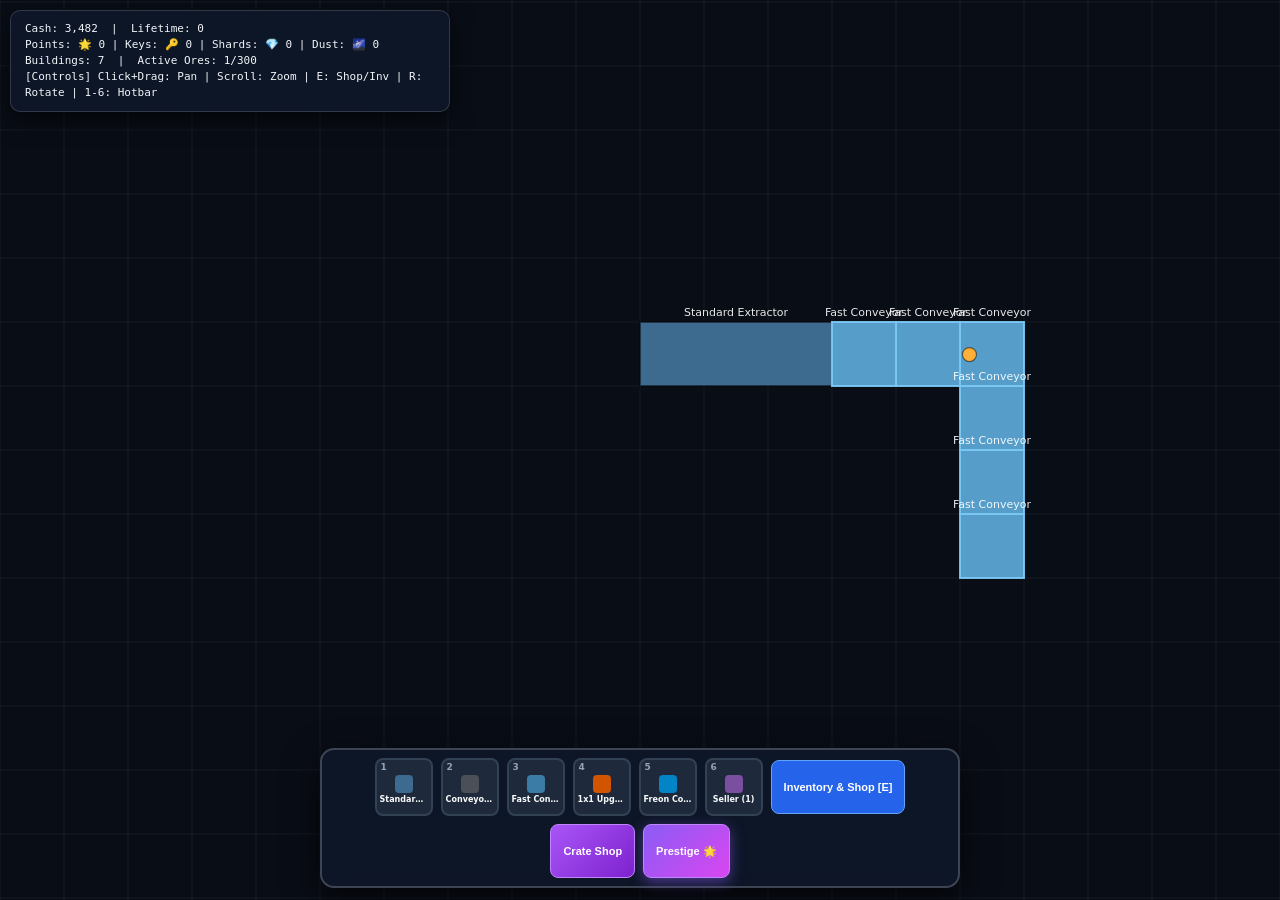
==== commit aa6381be: "Fix duplicate currentCategory declaration and guarantee startup UI rendering in all.html" ====
--- a/all.html
+++ b/all.html
@@ -1837,8 +1837,6 @@
     .then(res => res.json())
     .then(savedState => {
       migrateSavedState(savedState);
-      if (typeof renderHotbar === 'function') renderHotbar();
-      if (typeof renderInventoryGrid === 'function') renderInventoryGrid();
     })
     .catch(() => {
       const local = localStorage.getItem('miners_haven_save');
@@ -1846,10 +1844,12 @@
         try {
           const savedState = JSON.parse(local);
           migrateSavedState(savedState);
-          if (typeof renderHotbar === 'function') renderHotbar();
-          if (typeof renderInventoryGrid === 'function') renderInventoryGrid();
         } catch(e) {}
       }
+    })
+    .finally(() => {
+      if (typeof renderHotbar === 'function') renderHotbar();
+      if (typeof renderInventoryGrid === 'function') renderInventoryGrid();
     });
 }
 
@@ -2869,7 +2869,7 @@
 
 let activeContextBuilding = null;
 let currentMainTab = 'shop'; // 'shop' | 'inventory' | 'relics' | 'meta'
-let currentCategory = 'all';
+currentCategory = 'all';
 
 // Context Menu Card
 function openContextMenu(building, screenX, screenY) {
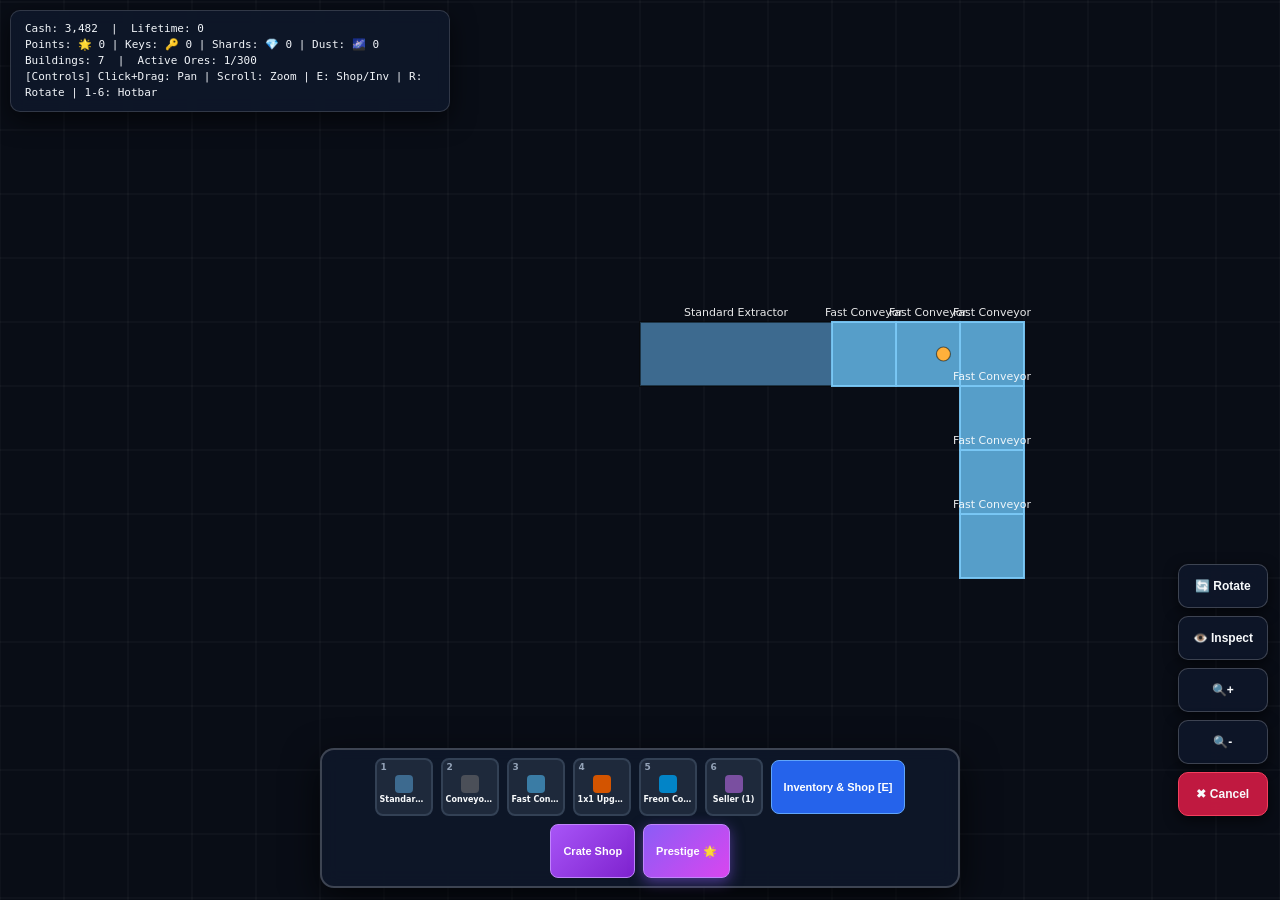
==== commit 468596a0: "Mobile interaction overhaul: touch controls toolbar, pinch zoom, touch target sizing, and responsive" ====
--- a/all.html
+++ b/all.html
@@ -2,7 +2,7 @@
 <html lang="en">
 <head>
   <meta charset="UTF-8">
-  <meta name="viewport" content="width=device-width, initial-scale=1.0">
+  <meta name="viewport" content="width=device-width, initial-scale=1.0, maximum-scale=1.0, user-scalable=no, viewport-fit=cover">
   <title>Miner's Haven Clone</title>
   <style>
 /* ===========================================================
@@ -21,7 +21,7 @@
   height: 100vh;
 }
 
-canvas { display: block; cursor: grab; }
+canvas { display: block; cursor: grab; touch-action: none; -webkit-tap-highlight-color: transparent; }
 canvas.dragging { cursor: grabbing; }
 canvas.mode-placing, canvas.mode-moving { cursor: crosshair; }
 canvas.mode-inspecting { cursor: help; }
@@ -757,10 +757,63 @@
 }
 .relic-card-title { font-size: 13px; font-weight: 800; color: #38bdf8; }
 .relic-card-desc { font-size: 11px; color: #cbd5e1; line-height: 1.4; }
-.relic-active-tag {
-  align-self: flex-start; background: #10b981; color: #fff; font-size: 9px;
-  font-weight: 800; padding: 2px 6px; border-radius: 4px;
-}
+/* Mobile Touch Action Toolbar */
+#mobileControls {
+  position: fixed;
+  right: 12px;
+  bottom: 84px;
+  display: flex;
+  flex-direction: column;
+  gap: 8px;
+  z-index: 85;
+  pointer-events: auto;
+}
+
+.mobile-action-btn {
+  background: rgba(15, 23, 42, 0.9);
+  border: 1px solid rgba(255, 255, 255, 0.2);
+  backdrop-filter: blur(8px);
+  color: #f8fafc;
+  padding: 10px 14px;
+  border-radius: 10px;
+  font-size: 12px;
+  font-weight: 800;
+  cursor: pointer;
+  box-shadow: 0 4px 14px rgba(0, 0, 0, 0.6);
+  min-height: 44px;
+  min-width: 44px;
+  display: flex;
+  align-items: center;
+  justify-content: center;
+  gap: 4px;
+  touch-action: manipulation;
+  transition: transform 0.1s, background 0.15s;
+}
+.mobile-action-btn:active {
+  transform: scale(0.94);
+  background: #3b82f6;
+}
+.mobile-action-btn.danger-btn {
+  background: rgba(225, 29, 72, 0.85);
+  border-color: #f43f5e;
+}
+.mobile-action-btn.active {
+  background: #3b82f6;
+  border-color: #60a5fa;
+}
+
+@media (max-width: 768px) {
+  #mobileControls {
+    bottom: 90px;
+    right: 8px;
+    gap: 6px;
+  }
+  .mobile-action-btn {
+    padding: 8px 10px;
+    font-size: 11px;
+  }
+}
+
 
 
 </style>
@@ -769,6 +822,15 @@
 
 <canvas id="game"></canvas>
 <div id="hud"></div>
+
+<!-- Mobile Touch Quick-Action Toolbar -->
+<div id="mobileControls">
+  <button class="mobile-action-btn" id="mobileRotateBtn" title="Rotate Machine [R]">🔄 Rotate</button>
+  <button class="mobile-action-btn" id="mobileInspectBtn" title="Toggle Inspector [👁️]">👁️ Inspect</button>
+  <button class="mobile-action-btn" id="mobileZoomInBtn" title="Zoom In">🔍+</button>
+  <button class="mobile-action-btn" id="mobileZoomOutBtn" title="Zoom Out">🔍-</button>
+  <button class="mobile-action-btn danger-btn" id="mobileCancelBtn" title="Cancel Selection [Esc]">✖ Cancel</button>
+</div>
 
 <!-- Building Context Menu Card -->
 <div id="contextMenu">
@@ -3536,10 +3598,64 @@
   });
 }
 
+function initMobileToolbarListeners() {
+  document.getElementById('mobileRotateBtn')?.addEventListener('click', () => {
+    if (mode === 'placing' && placingState) {
+      placingState.rot = (placingState.rot + 1) % 4;
+      showToast(`Rotated Placement [${placingState.rot * 90}°]`);
+    } else if (mode === 'moving' && movingState) {
+      movingState.rot = (movingState.rot + 1) % 4;
+      showToast(`Rotated Moving [${movingState.rot * 90}°]`);
+    } else if (activeContextBuilding) {
+      rotateBuildingInPlace(activeContextBuilding);
+      showToast('Rotated Machine');
+    } else {
+      showToast('Select a machine or enter placing mode to rotate.');
+    }
+  });
+
+  document.getElementById('mobileInspectBtn')?.addEventListener('click', (e) => {
+    const btn = document.getElementById('mobileInspectBtn');
+    if (mode === 'inspecting') {
+      cancelMode();
+      btn?.classList.remove('active');
+      showToast('Inspector Mode Off');
+    } else {
+      setMode('inspecting');
+      btn?.classList.add('active');
+      showToast('Inspector Mode On: Tap machine or ore');
+    }
+  });
+
+  document.getElementById('mobileZoomInBtn')?.addEventListener('click', () => {
+    const cam = STATE.camera;
+    cam.zoom = Math.min(cam.maxZoom, cam.zoom * 1.25);
+    clampCamera();
+  });
+
+  document.getElementById('mobileZoomOutBtn')?.addEventListener('click', () => {
+    const cam = STATE.camera;
+    cam.zoom = Math.max(cam.minZoom, cam.zoom / 1.25);
+    clampCamera();
+  });
+
+  document.getElementById('mobileCancelBtn')?.addEventListener('click', () => {
+    closeContextMenu();
+    closeInventoryModal();
+    closeCrateModal();
+    closePrestigeModal();
+    cancelMode();
+    document.getElementById('mobileInspectBtn')?.classList.remove('active');
+    renderHotbar();
+    showToast('Selection Cancelled');
+  });
+}
+
 function initHotbarAndInventory() {
   renderHotbar();
   initContextMenuListeners();
   initCustomObjectCreator();
+  initMobileToolbarListeners();
   loadSavedGame();
 
   // Tab Listeners for Main Tabs
